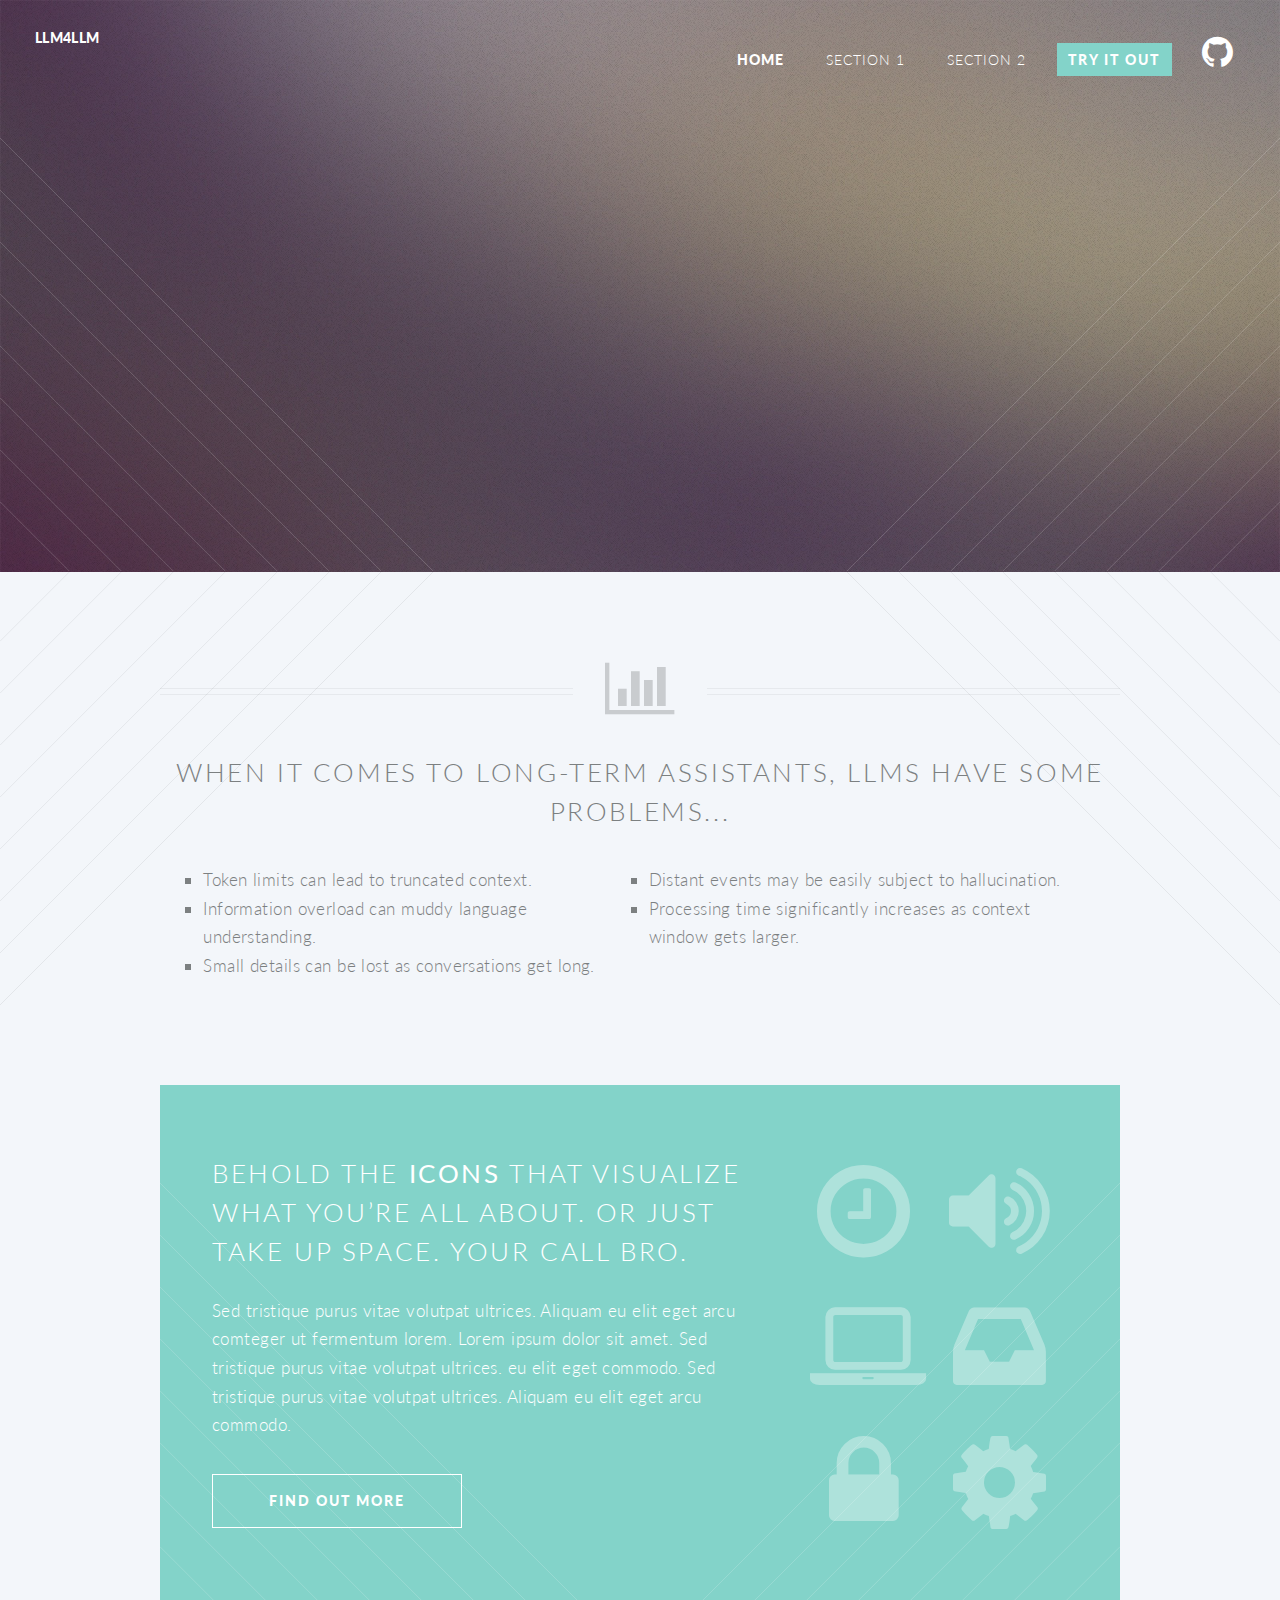
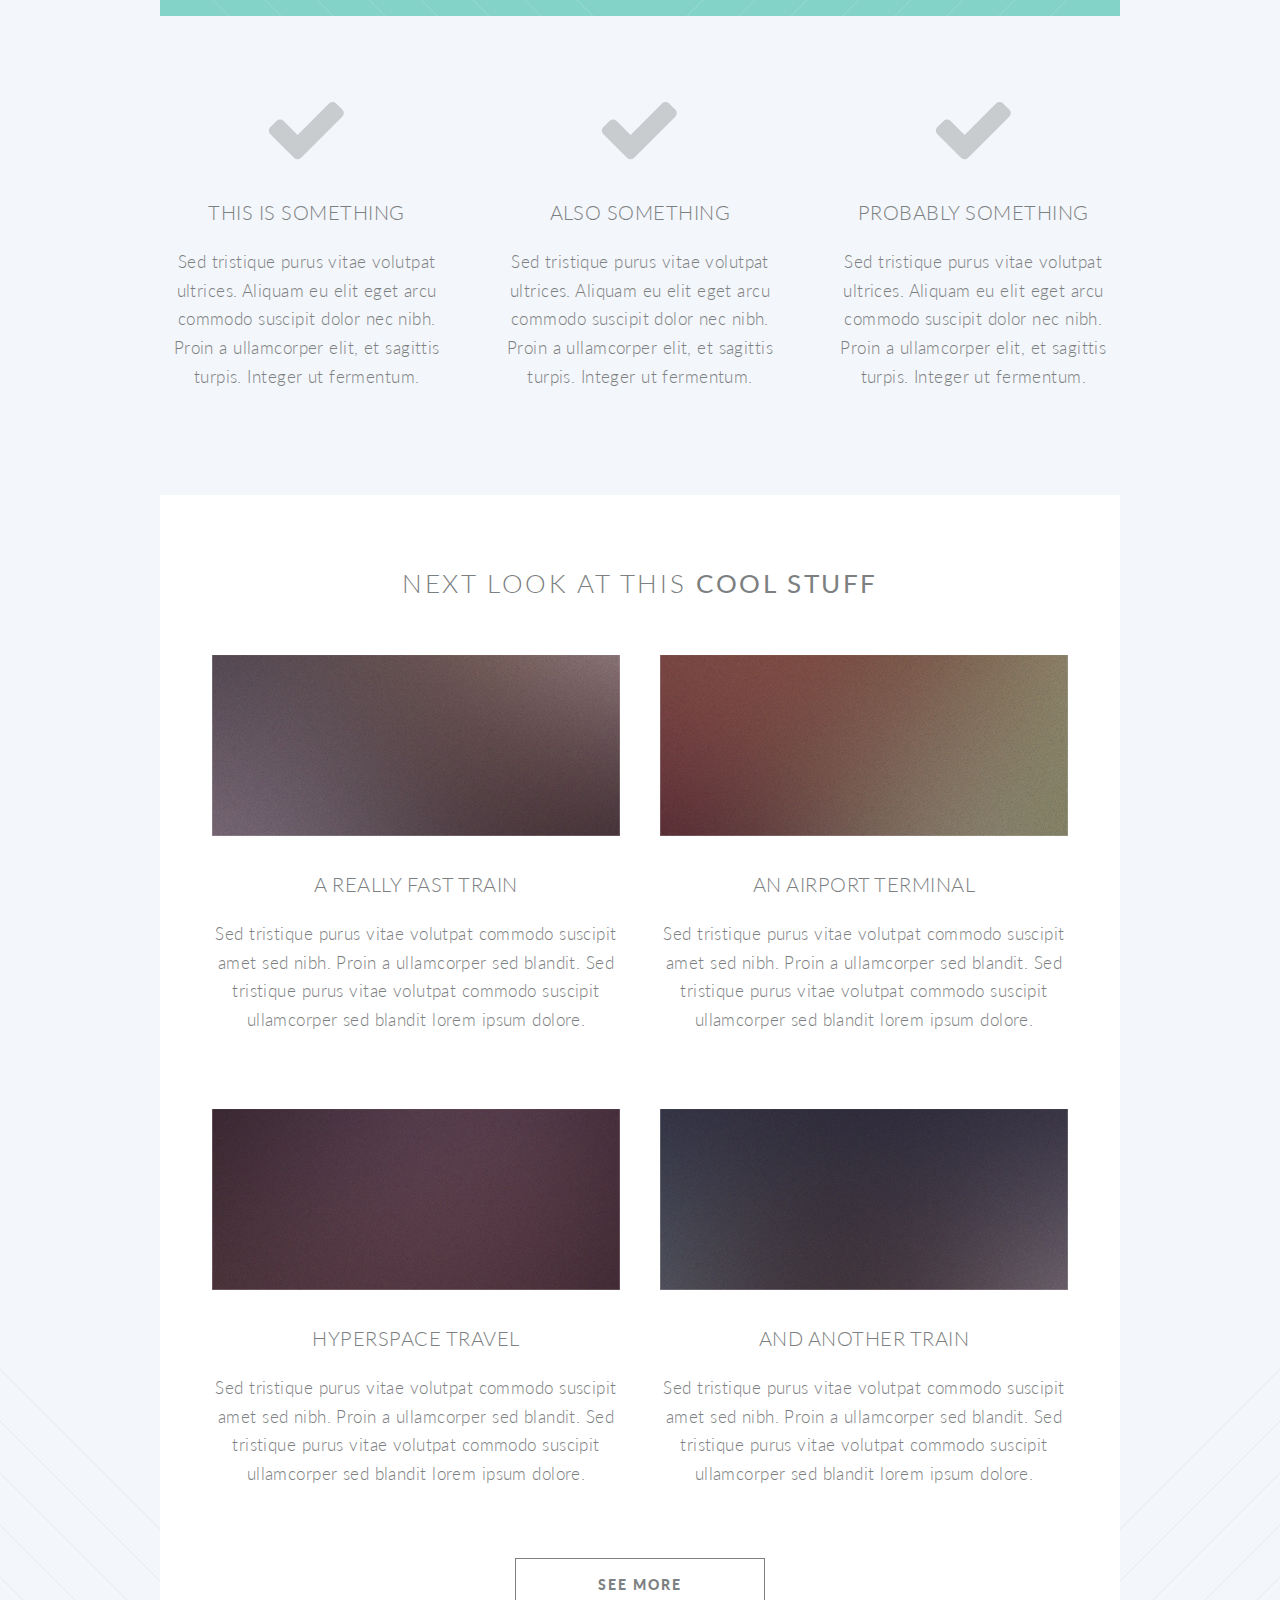
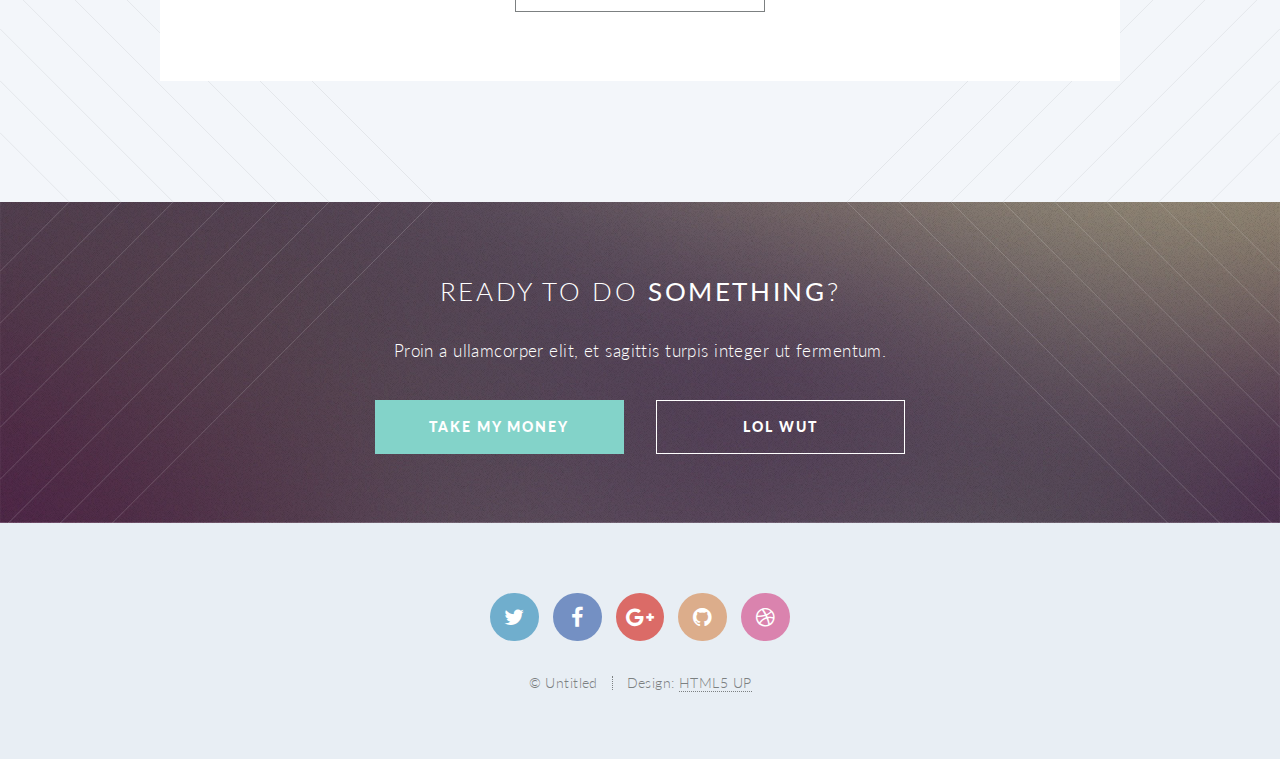
==== index.html @ 9d1f8d8f "homepage interface stuff" ====
<!DOCTYPE HTML>
<!--
	Twenty by HTML5 UP
	html5up.net | @ajlkn
	Free for personal and commercial use under the CCA 3.0 license (html5up.net/license)
-->
<html>
	<head>
		<title>LLM4LLM: Longer-Lasting Memory for Large Language Models</title>
		<meta charset="utf-8" />
		<meta name="viewport" content="width=device-width, initial-scale=1" />
		<!--[if lte IE 8]><script src="assets/js/ie/html5shiv.js"></script><![endif]-->
		<link rel="stylesheet" href="assets/css/main.css" />
		<!--[if lte IE 8]><link rel="stylesheet" href="assets/css/ie8.css" /><![endif]-->
		<!--[if lte IE 9]><link rel="stylesheet" href="assets/css/ie9.css" /><![endif]-->
	</head>
	<body class="index">
		<div id="page-wrapper">

			<!-- Header -->
				<header id="header" class="alt">
					<h1 id="logo"><a href="index.html">LLM4LLM</span></a></h1>
					<nav id="nav">
						<ul>
							<li class="current"><a href="index.html">Home</a></li>
							<li><a href="index.html">Section 1</a></li>
							<li><a href="index.html">Section 2</a></li>
							<!-- <li class="submenu">
								<a href="#">Layouts</a>
								<ul>
									<li><a href="left-sidebar.html">Left Sidebar</a></li>
									<li><a href="right-sidebar.html">Right Sidebar</a></li>
									<li><a href="no-sidebar.html">No Sidebar</a></li>
									<li><a href="contact.html">Contact</a></li>
									<li class="submenu">
										<a href="#">Submenu</a>
										<ul>
											<li><a href="#">Dolore Sed</a></li>
											<li><a href="#">Consequat</a></li>
											<li><a href="#">Lorem Magna</a></li>
											<li><a href="#">Sed Magna</a></li>
											<li><a href="#">Ipsum Nisl</a></li>
										</ul>
									</li>
								</ul>
							</li> -->
							<li><a href="http://34.204.36.49:5000/" class="button special" target="_blank">Try it out</a></li>
							<li><a href="https://github.com/kdai11830/ll-dm" target="_blank"><i class="fa fa-github" style="font-size:36px"></i></a></li>
						</ul>
					</nav>
				</header>

			<!-- Banner -->
				<section id="banner">

					<!--
						".inner" is set up as an inline-block so it automatically expands
						in both directions to fit whatever's inside it. This means it won't
						automatically wrap lines, so be sure to use line breaks where
						appropriate (<br />).
					-->
					<div class="inner">

						<header>
							<h2>LLM4LLM</h2>
						</header>
						<p>
						<!--[-->Longer Lasting Memory for<!--]-->
						<br />
						<!--[-->Large Language Models.<!--]--></p>
						<footer>
							<ul class="buttons vertical">
								<li><a href="https://github.com/kdai11830/ll-dm" class="button fit scrolly" target="_blank"><!--[-->Try it out<!--]--></a></li>
							</ul>
						</footer>

					</div>

				</section>

			<!-- Main -->
				<article id="main">

					<header class="special container">
						<span class="icon fa-bar-chart-o"></span>
						<h2>When it comes to long-term assistants, LLMs have some problems...</h2>
						<ul id="problem-statment-list">
							<li>Token limits can lead to truncated context.</li>
							<li>Information overload can muddy language understanding.</li>
							<li>Small details can be lost as conversations get long.</li>
							<li>Distant events may be easily subject to hallucination.</li>
							<li>Processing time significantly increases as context window gets larger.</li>


						</ul>
					</header>

					<!-- One -->
						<section class="wrapper style2 container special-alt">
							<div class="row 50%">
								<div class="8u 12u(narrower)">

									<header>
										<h2><!--[-->Behold the<!--]--> <strong><!--[-->icons<!--]--></strong> <!--[-->that visualize what you’re all about. or just take up space. your call bro.<!--]--></h2>
									</header>
									<p>Sed tristique purus vitae volutpat ultrices. Aliquam eu elit eget arcu comteger ut fermentum lorem. Lorem ipsum dolor sit amet. Sed tristique purus vitae volutpat ultrices. eu elit eget commodo. Sed tristique purus vitae volutpat ultrices. Aliquam eu elit eget arcu commodo.</p>
									<footer>
										<ul class="buttons">
											<li><a href="#" class="button">Find Out More</a></li>
										</ul>
									</footer>

								</div>
								<div class="4u 12u(narrower) important(narrower)">

									<ul class="featured-icons">
										<li><span class="icon fa-clock-o"><span class="label">Feature 1</span></span></li>
										<li><span class="icon fa-volume-up"><span class="label">Feature 2</span></span></li>
										<li><span class="icon fa-laptop"><span class="label">Feature 3</span></span></li>
										<li><span class="icon fa-inbox"><span class="label">Feature 4</span></span></li>
										<li><span class="icon fa-lock"><span class="label">Feature 5</span></span></li>
										<li><span class="icon fa-cog"><span class="label">Feature 6</span></span></li>
									</ul>

								</div>
							</div>
						</section>

					<!-- Two -->
						<section class="wrapper style1 container special">
							<div class="row">
								<div class="4u 12u(narrower)">

									<section>
										<span class="icon featured fa-check"></span>
										<header>
											<h3><!--[-->This is Something<!--]--></h3>
										</header>
										<p>Sed tristique purus vitae volutpat ultrices. Aliquam eu elit eget arcu commodo suscipit dolor nec nibh. Proin a ullamcorper elit, et sagittis turpis. Integer ut fermentum.</p>
									</section>

								</div>
								<div class="4u 12u(narrower)">

									<section>
										<span class="icon featured fa-check"></span>
										<header>
											<h3><!--[-->Also Something<!--]--></h3>
										</header>
										<p>Sed tristique purus vitae volutpat ultrices. Aliquam eu elit eget arcu commodo suscipit dolor nec nibh. Proin a ullamcorper elit, et sagittis turpis. Integer ut fermentum.</p>
									</section>

								</div>
								<div class="4u 12u(narrower)">

									<section>
										<span class="icon featured fa-check"></span>
										<header>
											<h3><!--[-->Probably Something<!--]--></h3>
										</header>
										<p>Sed tristique purus vitae volutpat ultrices. Aliquam eu elit eget arcu commodo suscipit dolor nec nibh. Proin a ullamcorper elit, et sagittis turpis. Integer ut fermentum.</p>
									</section>

								</div>
							</div>
						</section>

					<!-- Three -->
						<section class="wrapper style3 container special">

							<header class="major">
								<h2><!--[-->Next look at this<!--]--> <strong><!--[-->cool stuff<!--]--></strong></h2>
							</header>

							<div class="row">
								<div class="6u 12u(narrower)">

									<section>
										<a href="#" class="image featured"><img src="images/pic01.jpg" alt="" /></a>
										<header>
											<h3><!--[-->A Really Fast Train<!--]--></h3>
										</header>
										<p>Sed tristique purus vitae volutpat commodo suscipit amet sed nibh. Proin a ullamcorper sed blandit. Sed tristique purus vitae volutpat commodo suscipit ullamcorper sed blandit lorem ipsum dolore.</p>
									</section>

								</div>
								<div class="6u 12u(narrower)">

									<section>
										<a href="#" class="image featured"><img src="images/pic02.jpg" alt="" /></a>
										<header>
											<h3><!--[-->An Airport Terminal<!--]--></h3>
										</header>
										<p>Sed tristique purus vitae volutpat commodo suscipit amet sed nibh. Proin a ullamcorper sed blandit. Sed tristique purus vitae volutpat commodo suscipit ullamcorper sed blandit lorem ipsum dolore.</p>
									</section>

								</div>
							</div>
							<div class="row">
								<div class="6u 12u(narrower)">

									<section>
										<a href="#" class="image featured"><img src="images/pic03.jpg" alt="" /></a>
										<header>
											<h3><!--[-->Hyperspace Travel<!--]--></h3>
										</header>
										<p>Sed tristique purus vitae volutpat commodo suscipit amet sed nibh. Proin a ullamcorper sed blandit. Sed tristique purus vitae volutpat commodo suscipit ullamcorper sed blandit lorem ipsum dolore.</p>
									</section>

								</div>
								<div class="6u 12u(narrower)">

									<section>
										<a href="#" class="image featured"><img src="images/pic04.jpg" alt="" /></a>
										<header>
											<h3><!--[-->And Another Train<!--]--></h3>
										</header>
										<p>Sed tristique purus vitae volutpat commodo suscipit amet sed nibh. Proin a ullamcorper sed blandit. Sed tristique purus vitae volutpat commodo suscipit ullamcorper sed blandit lorem ipsum dolore.</p>
									</section>

								</div>
							</div>

							<footer class="major">
								<ul class="buttons">
									<li><a href="#" class="button">See More</a></li>
								</ul>
							</footer>

						</section>

				</article>

			<!-- CTA -->
				<section id="cta">

					<header>
						<h2><!--[-->Ready to do <strong>something</strong>?<!--]--></h2>
						<p>Proin a ullamcorper elit, et sagittis turpis integer ut fermentum.</p>
					</header>
					<footer>
						<ul class="buttons">
							<li><a href="#" class="button special"><!--[-->Take My Money<!--]--></a></li>
							<li><a href="#" class="button"><!--[-->LOL Wut<!--]--></a></li>
						</ul>
					</footer>

				</section>

			<!-- Footer -->
				<footer id="footer">

					<ul class="icons">
						<li><a href="#" class="icon circle fa-twitter"><span class="label">Twitter</span></a></li>
						<li><a href="#" class="icon circle fa-facebook"><span class="label">Facebook</span></a></li>
						<li><a href="#" class="icon circle fa-google-plus"><span class="label">Google+</span></a></li>
						<li><a href="#" class="icon circle fa-github"><span class="label">Github</span></a></li>
						<li><a href="#" class="icon circle fa-dribbble"><span class="label">Dribbble</span></a></li>
					</ul>

					<ul class="copyright">
						<li>&copy; Untitled</li><li>Design: <a href="http://html5up.net">HTML5 UP</a></li>
					</ul>

				</footer>

		</div>

		<!-- Scripts -->
			<script src="assets/js/jquery.min.js"></script>
			<script src="assets/js/jquery.dropotron.min.js"></script>
			<script src="assets/js/jquery.scrolly.min.js"></script>
			<script src="assets/js/jquery.scrollgress.min.js"></script>
			<script src="assets/js/skel.min.js"></script>
			<script src="assets/js/util.js"></script>
			<!--[if lte IE 8]><script src="assets/js/ie/respond.min.js"></script><![endif]-->
			<script src="assets/js/main.js"></script>

	</body>
</html>
---- assets/css/main.css ----
@import url("font-awesome.min.css");
@import url("https://fonts.googleapis.com/css?family=Lato:300,400,900");

/*
	Twenty by HTML5 UP
	html5up.net | @ajlkn
	Free for personal and commercial use under the CCA 3.0 license (html5up.net/license)
*/

/* Reset */

	html, body, div, span, applet, object, iframe, h1, h2, h3, h4, h5, h6, p, blockquote, pre, a, abbr, acronym, address, big, cite, code, del, dfn, em, img, ins, kbd, q, s, samp, small, strike, strong, sub, sup, tt, var, b, u, i, center, dl, dt, dd, ol, ul, li, fieldset, form, label, legend, table, caption, tbody, tfoot, thead, tr, th, td, article, aside, canvas, details, embed, figure, figcaption, footer, header, hgroup, menu, nav, output, ruby, section, summary, time, mark, audio, video {
		margin: 0;
		padding: 0;
		border: 0;
		font-size: 100%;
		font: inherit;
		vertical-align: baseline;
	}

	article, aside, details, figcaption, figure, footer, header, hgroup, menu, nav, section {
		display: block;
	}

	body {
		line-height: 1;
	}

	ol, ul {
		list-style: none;
	}

	blockquote, q {
		quotes: none;
	}

	blockquote:before, blockquote:after, q:before, q:after {
		content: '';
		content: none;
	}

	table {
		border-collapse: collapse;
		border-spacing: 0;
	}

	body {
		-webkit-text-size-adjust: none;
	}

/* Box Model */

	*, *:before, *:after {
		-moz-box-sizing: border-box;
		-webkit-box-sizing: border-box;
		box-sizing: border-box;
	}

/* Containers */

	.container {
		margin-left: auto;
		margin-right: auto;
	}

	.container.\31 25\25 {
		width: 100%;
		max-width: 1750px;
		min-width: 1400px;
	}

	.container.\37 5\25 {
		width: 1050px;
	}

	.container.\35 0\25 {
		width: 700px;
	}

	.container.\32 5\25 {
		width: 350px;
	}

	.container {
		width: 1400px;
	}

	@media screen and (max-width: 1680px) {

		.container.\31 25\25 {
			width: 100%;
			max-width: 1500px;
			min-width: 1200px;
		}

		.container.\37 5\25 {
			width: 900px;
		}

		.container.\35 0\25 {
			width: 600px;
		}

		.container.\32 5\25 {
			width: 300px;
		}

		.container {
			width: 1200px;
		}

	}

	@media screen and (max-width: 1280px) {

		.container.\31 25\25 {
			width: 100%;
			max-width: 1200px;
			min-width: 960px;
		}

		.container.\37 5\25 {
			width: 720px;
		}

		.container.\35 0\25 {
			width: 480px;
		}

		.container.\32 5\25 {
			width: 240px;
		}

		.container {
			width: 960px;
		}

	}

	@media screen and (max-width: 980px) {

		.container.\31 25\25 {
			width: 100%;
			max-width: 118.75%;
			min-width: 95%;
		}

		.container.\37 5\25 {
			width: 71.25%;
		}

		.container.\35 0\25 {
			width: 47.5%;
		}

		.container.\32 5\25 {
			width: 23.75%;
		}

		.container {
			width: 95%;
		}

	}

	@media screen and (max-width: 840px) {

		.container.\31 25\25 {
			width: 100%;
			max-width: 118.75%;
			min-width: 95%;
		}

		.container.\37 5\25 {
			width: 71.25%;
		}

		.container.\35 0\25 {
			width: 47.5%;
		}

		.container.\32 5\25 {
			width: 23.75%;
		}

		.container {
			width: 95% !important;
		}

	}

	@media screen and (max-width: 736px) {

		.container.\31 25\25 {
			width: 100%;
			max-width: 125%;
			min-width: 100%;
		}

		.container.\37 5\25 {
			width: 75%;
		}

		.container.\35 0\25 {
			width: 50%;
		}

		.container.\32 5\25 {
			width: 25%;
		}

		.container {
			width: 100% !important;
		}

	}

/* Grid */

	.row {
		border-bottom: solid 1px transparent;
		-moz-box-sizing: border-box;
		-webkit-box-sizing: border-box;
		box-sizing: border-box;
	}

	.row > * {
		float: left;
		-moz-box-sizing: border-box;
		-webkit-box-sizing: border-box;
		box-sizing: border-box;
	}

	.row:after, .row:before {
		content: '';
		display: block;
		clear: both;
		height: 0;
	}

	.row.uniform > * > :first-child {
		margin-top: 0;
	}

	.row.uniform > * > :last-child {
		margin-bottom: 0;
	}

	.row.\30 \25 > * {
		padding: 0px 0 0 0px;
	}

	.row.\30 \25 {
		margin: 0px 0 -1px 0px;
	}

	.row.uniform.\30 \25 > * {
		padding: 0px 0 0 0px;
	}

	.row.uniform.\30 \25 {
		margin: 0px 0 -1px 0px;
	}

	.row > * {
		padding: 50px 0 0 50px;
	}

	.row {
		margin: -50px 0 -1px -50px;
	}

	.row.uniform > * {
		padding: 50px 0 0 50px;
	}

	.row.uniform {
		margin: -50px 0 -1px -50px;
	}

	.row.\32 00\25 > * {
		padding: 100px 0 0 100px;
	}

	.row.\32 00\25 {
		margin: -100px 0 -1px -100px;
	}

	.row.uniform.\32 00\25 > * {
		padding: 100px 0 0 100px;
	}

	.row.uniform.\32 00\25 {
		margin: -100px 0 -1px -100px;
	}

	.row.\31 50\25 > * {
		padding: 75px 0 0 75px;
	}

	.row.\31 50\25 {
		margin: -75px 0 -1px -75px;
	}

	.row.uniform.\31 50\25 > * {
		padding: 75px 0 0 75px;
	}

	.row.uniform.\31 50\25 {
		margin: -75px 0 -1px -75px;
	}

	.row.\35 0\25 > * {
		padding: 25px 0 0 25px;
	}

	.row.\35 0\25 {
		margin: -25px 0 -1px -25px;
	}

	.row.uniform.\35 0\25 > * {
		padding: 25px 0 0 25px;
	}

	.row.uniform.\35 0\25 {
		margin: -25px 0 -1px -25px;
	}

	.row.\32 5\25 > * {
		padding: 12.5px 0 0 12.5px;
	}

	.row.\32 5\25 {
		margin: -12.5px 0 -1px -12.5px;
	}

	.row.uniform.\32 5\25 > * {
		padding: 12.5px 0 0 12.5px;
	}

	.row.uniform.\32 5\25 {
		margin: -12.5px 0 -1px -12.5px;
	}

	.\31 2u, .\31 2u\24 {
		width: 100%;
		clear: none;
		margin-left: 0;
	}

	.\31 1u, .\31 1u\24 {
		width: 91.6666666667%;
		clear: none;
		margin-left: 0;
	}

	.\31 0u, .\31 0u\24 {
		width: 83.3333333333%;
		clear: none;
		margin-left: 0;
	}

	.\39 u, .\39 u\24 {
		width: 75%;
		clear: none;
		margin-left: 0;
	}

	.\38 u, .\38 u\24 {
		width: 66.6666666667%;
		clear: none;
		margin-left: 0;
	}

	.\37 u, .\37 u\24 {
		width: 58.3333333333%;
		clear: none;
		margin-left: 0;
	}

	.\36 u, .\36 u\24 {
		width: 50%;
		clear: none;
		margin-left: 0;
	}

	.\35 u, .\35 u\24 {
		width: 41.6666666667%;
		clear: none;
		margin-left: 0;
	}

	.\34 u, .\34 u\24 {
		width: 33.3333333333%;
		clear: none;
		margin-left: 0;
	}

	.\33 u, .\33 u\24 {
		width: 25%;
		clear: none;
		margin-left: 0;
	}

	.\32 u, .\32 u\24 {
		width: 16.6666666667%;
		clear: none;
		margin-left: 0;
	}

	.\31 u, .\31 u\24 {
		width: 8.3333333333%;
		clear: none;
		margin-left: 0;
	}

	.\31 2u\24 + *,
	.\31 1u\24 + *,
	.\31 0u\24 + *,
	.\39 u\24 + *,
	.\38 u\24 + *,
	.\37 u\24 + *,
	.\36 u\24 + *,
	.\35 u\24 + *,
	.\34 u\24 + *,
	.\33 u\24 + *,
	.\32 u\24 + *,
	.\31 u\24 + * {
		clear: left;
	}

	.\-11u {
		margin-left: 91.66667%;
	}

	.\-10u {
		margin-left: 83.33333%;
	}

	.\-9u {
		margin-left: 75%;
	}

	.\-8u {
		margin-left: 66.66667%;
	}

	.\-7u {
		margin-left: 58.33333%;
	}

	.\-6u {
		margin-left: 50%;
	}

	.\-5u {
		margin-left: 41.66667%;
	}

	.\-4u {
		margin-left: 33.33333%;
	}

	.\-3u {
		margin-left: 25%;
	}

	.\-2u {
		margin-left: 16.66667%;
	}

	.\-1u {
		margin-left: 8.33333%;
	}

	@media screen and (max-width: 1680px) {

		.row > * {
			padding: 40px 0 0 40px;
		}

		.row {
			margin: -40px 0 -1px -40px;
		}

		.row.uniform > * {
			padding: 40px 0 0 40px;
		}

		.row.uniform {
			margin: -40px 0 -1px -40px;
		}

		.row.\32 00\25 > * {
			padding: 80px 0 0 80px;
		}

		.row.\32 00\25 {
			margin: -80px 0 -1px -80px;
		}

		.row.uniform.\32 00\25 > * {
			padding: 80px 0 0 80px;
		}

		.row.uniform.\32 00\25 {
			margin: -80px 0 -1px -80px;
		}

		.row.\31 50\25 > * {
			padding: 60px 0 0 60px;
		}

		.row.\31 50\25 {
			margin: -60px 0 -1px -60px;
		}

		.row.uniform.\31 50\25 > * {
			padding: 60px 0 0 60px;
		}

		.row.uniform.\31 50\25 {
			margin: -60px 0 -1px -60px;
		}

		.row.\35 0\25 > * {
			padding: 20px 0 0 20px;
		}

		.row.\35 0\25 {
			margin: -20px 0 -1px -20px;
		}

		.row.uniform.\35 0\25 > * {
			padding: 20px 0 0 20px;
		}

		.row.uniform.\35 0\25 {
			margin: -20px 0 -1px -20px;
		}

		.row.\32 5\25 > * {
			padding: 10px 0 0 10px;
		}

		.row.\32 5\25 {
			margin: -10px 0 -1px -10px;
		}

		.row.uniform.\32 5\25 > * {
			padding: 10px 0 0 10px;
		}

		.row.uniform.\32 5\25 {
			margin: -10px 0 -1px -10px;
		}

		.\31 2u\28wide\29, .\31 2u\24\28wide\29 {
			width: 100%;
			clear: none;
			margin-left: 0;
		}

		.\31 1u\28wide\29, .\31 1u\24\28wide\29 {
			width: 91.6666666667%;
			clear: none;
			margin-left: 0;
		}

		.\31 0u\28wide\29, .\31 0u\24\28wide\29 {
			width: 83.3333333333%;
			clear: none;
			margin-left: 0;
		}

		.\39 u\28wide\29, .\39 u\24\28wide\29 {
			width: 75%;
			clear: none;
			margin-left: 0;
		}

		.\38 u\28wide\29, .\38 u\24\28wide\29 {
			width: 66.6666666667%;
			clear: none;
			margin-left: 0;
		}

		.\37 u\28wide\29, .\37 u\24\28wide\29 {
			width: 58.3333333333%;
			clear: none;
			margin-left: 0;
		}

		.\36 u\28wide\29, .\36 u\24\28wide\29 {
			width: 50%;
			clear: none;
			margin-left: 0;
		}

		.\35 u\28wide\29, .\35 u\24\28wide\29 {
			width: 41.6666666667%;
			clear: none;
			margin-left: 0;
		}

		.\34 u\28wide\29, .\34 u\24\28wide\29 {
			width: 33.3333333333%;
			clear: none;
			margin-left: 0;
		}

		.\33 u\28wide\29, .\33 u\24\28wide\29 {
			width: 25%;
			clear: none;
			margin-left: 0;
		}

		.\32 u\28wide\29, .\32 u\24\28wide\29 {
			width: 16.6666666667%;
			clear: none;
			margin-left: 0;
		}

		.\31 u\28wide\29, .\31 u\24\28wide\29 {
			width: 8.3333333333%;
			clear: none;
			margin-left: 0;
		}

		.\31 2u\24\28wide\29 + *,
		.\31 1u\24\28wide\29 + *,
		.\31 0u\24\28wide\29 + *,
		.\39 u\24\28wide\29 + *,
		.\38 u\24\28wide\29 + *,
		.\37 u\24\28wide\29 + *,
		.\36 u\24\28wide\29 + *,
		.\35 u\24\28wide\29 + *,
		.\34 u\24\28wide\29 + *,
		.\33 u\24\28wide\29 + *,
		.\32 u\24\28wide\29 + *,
		.\31 u\24\28wide\29 + * {
			clear: left;
		}

		.\-11u\28wide\29 {
			margin-left: 91.66667%;
		}

		.\-10u\28wide\29 {
			margin-left: 83.33333%;
		}

		.\-9u\28wide\29 {
			margin-left: 75%;
		}

		.\-8u\28wide\29 {
			margin-left: 66.66667%;
		}

		.\-7u\28wide\29 {
			margin-left: 58.33333%;
		}

		.\-6u\28wide\29 {
			margin-left: 50%;
		}

		.\-5u\28wide\29 {
			margin-left: 41.66667%;
		}

		.\-4u\28wide\29 {
			margin-left: 33.33333%;
		}

		.\-3u\28wide\29 {
			margin-left: 25%;
		}

		.\-2u\28wide\29 {
			margin-left: 16.66667%;
		}

		.\-1u\28wide\29 {
			margin-left: 8.33333%;
		}

	}

	@media screen and (max-width: 1280px) {

		.row > * {
			padding: 40px 0 0 40px;
		}

		.row {
			margin: -40px 0 -1px -40px;
		}

		.row.uniform > * {
			padding: 40px 0 0 40px;
		}

		.row.uniform {
			margin: -40px 0 -1px -40px;
		}

		.row.\32 00\25 > * {
			padding: 80px 0 0 80px;
		}

		.row.\32 00\25 {
			margin: -80px 0 -1px -80px;
		}

		.row.uniform.\32 00\25 > * {
			padding: 80px 0 0 80px;
		}

		.row.uniform.\32 00\25 {
			margin: -80px 0 -1px -80px;
		}

		.row.\31 50\25 > * {
			padding: 60px 0 0 60px;
		}

		.row.\31 50\25 {
			margin: -60px 0 -1px -60px;
		}

		.row.uniform.\31 50\25 > * {
			padding: 60px 0 0 60px;
		}

		.row.uniform.\31 50\25 {
			margin: -60px 0 -1px -60px;
		}

		.row.\35 0\25 > * {
			padding: 20px 0 0 20px;
		}

		.row.\35 0\25 {
			margin: -20px 0 -1px -20px;
		}

		.row.uniform.\35 0\25 > * {
			padding: 20px 0 0 20px;
		}

		.row.uniform.\35 0\25 {
			margin: -20px 0 -1px -20px;
		}

		.row.\32 5\25 > * {
			padding: 10px 0 0 10px;
		}

		.row.\32 5\25 {
			margin: -10px 0 -1px -10px;
		}

		.row.uniform.\32 5\25 > * {
			padding: 10px 0 0 10px;
		}

		.row.uniform.\32 5\25 {
			margin: -10px 0 -1px -10px;
		}

		.\31 2u\28normal\29, .\31 2u\24\28normal\29 {
			width: 100%;
			clear: none;
			margin-left: 0;
		}

		.\31 1u\28normal\29, .\31 1u\24\28normal\29 {
			width: 91.6666666667%;
			clear: none;
			margin-left: 0;
		}

		.\31 0u\28normal\29, .\31 0u\24\28normal\29 {
			width: 83.3333333333%;
			clear: none;
			margin-left: 0;
		}

		.\39 u\28normal\29, .\39 u\24\28normal\29 {
			width: 75%;
			clear: none;
			margin-left: 0;
		}

		.\38 u\28normal\29, .\38 u\24\28normal\29 {
			width: 66.6666666667%;
			clear: none;
			margin-left: 0;
		}

		.\37 u\28normal\29, .\37 u\24\28normal\29 {
			width: 58.3333333333%;
			clear: none;
			margin-left: 0;
		}

		.\36 u\28normal\29, .\36 u\24\28normal\29 {
			width: 50%;
			clear: none;
			margin-left: 0;
		}

		.\35 u\28normal\29, .\35 u\24\28normal\29 {
			width: 41.6666666667%;
			clear: none;
			margin-left: 0;
		}

		.\34 u\28normal\29, .\34 u\24\28normal\29 {
			width: 33.3333333333%;
			clear: none;
			margin-left: 0;
		}

		.\33 u\28normal\29, .\33 u\24\28normal\29 {
			width: 25%;
			clear: none;
			margin-left: 0;
		}

		.\32 u\28normal\29, .\32 u\24\28normal\29 {
			width: 16.6666666667%;
			clear: none;
			margin-left: 0;
		}

		.\31 u\28normal\29, .\31 u\24\28normal\29 {
			width: 8.3333333333%;
			clear: none;
			margin-left: 0;
		}

		.\31 2u\24\28normal\29 + *,
		.\31 1u\24\28normal\29 + *,
		.\31 0u\24\28normal\29 + *,
		.\39 u\24\28normal\29 + *,
		.\38 u\24\28normal\29 + *,
		.\37 u\24\28normal\29 + *,
		.\36 u\24\28normal\29 + *,
		.\35 u\24\28normal\29 + *,
		.\34 u\24\28normal\29 + *,
		.\33 u\24\28normal\29 + *,
		.\32 u\24\28normal\29 + *,
		.\31 u\24\28normal\29 + * {
			clear: left;
		}

		.\-11u\28normal\29 {
			margin-left: 91.66667%;
		}

		.\-10u\28normal\29 {
			margin-left: 83.33333%;
		}

		.\-9u\28normal\29 {
			margin-left: 75%;
		}

		.\-8u\28normal\29 {
			margin-left: 66.66667%;
		}

		.\-7u\28normal\29 {
			margin-left: 58.33333%;
		}

		.\-6u\28normal\29 {
			margin-left: 50%;
		}

		.\-5u\28normal\29 {
			margin-left: 41.66667%;
		}

		.\-4u\28normal\29 {
			margin-left: 33.33333%;
		}

		.\-3u\28normal\29 {
			margin-left: 25%;
		}

		.\-2u\28normal\29 {
			margin-left: 16.66667%;
		}

		.\-1u\28normal\29 {
			margin-left: 8.33333%;
		}

	}

	@media screen and (max-width: 980px) {

		.row > * {
			padding: 30px 0 0 30px;
		}

		.row {
			margin: -30px 0 -1px -30px;
		}

		.row.uniform > * {
			padding: 30px 0 0 30px;
		}

		.row.uniform {
			margin: -30px 0 -1px -30px;
		}

		.row.\32 00\25 > * {
			padding: 60px 0 0 60px;
		}

		.row.\32 00\25 {
			margin: -60px 0 -1px -60px;
		}

		.row.uniform.\32 00\25 > * {
			padding: 60px 0 0 60px;
		}

		.row.uniform.\32 00\25 {
			margin: -60px 0 -1px -60px;
		}

		.row.\31 50\25 > * {
			padding: 45px 0 0 45px;
		}

		.row.\31 50\25 {
			margin: -45px 0 -1px -45px;
		}

		.row.uniform.\31 50\25 > * {
			padding: 45px 0 0 45px;
		}

		.row.uniform.\31 50\25 {
			margin: -45px 0 -1px -45px;
		}

		.row.\35 0\25 > * {
			padding: 15px 0 0 15px;
		}

		.row.\35 0\25 {
			margin: -15px 0 -1px -15px;
		}

		.row.uniform.\35 0\25 > * {
			padding: 15px 0 0 15px;
		}

		.row.uniform.\35 0\25 {
			margin: -15px 0 -1px -15px;
		}

		.row.\32 5\25 > * {
			padding: 7.5px 0 0 7.5px;
		}

		.row.\32 5\25 {
			margin: -7.5px 0 -1px -7.5px;
		}

		.row.uniform.\32 5\25 > * {
			padding: 7.5px 0 0 7.5px;
		}

		.row.uniform.\32 5\25 {
			margin: -7.5px 0 -1px -7.5px;
		}

		.\31 2u\28narrow\29, .\31 2u\24\28narrow\29 {
			width: 100%;
			clear: none;
			margin-left: 0;
		}

		.\31 1u\28narrow\29, .\31 1u\24\28narrow\29 {
			width: 91.6666666667%;
			clear: none;
			margin-left: 0;
		}

		.\31 0u\28narrow\29, .\31 0u\24\28narrow\29 {
			width: 83.3333333333%;
			clear: none;
			margin-left: 0;
		}

		.\39 u\28narrow\29, .\39 u\24\28narrow\29 {
			width: 75%;
			clear: none;
			margin-left: 0;
		}

		.\38 u\28narrow\29, .\38 u\24\28narrow\29 {
			width: 66.6666666667%;
			clear: none;
			margin-left: 0;
		}

		.\37 u\28narrow\29, .\37 u\24\28narrow\29 {
			width: 58.3333333333%;
			clear: none;
			margin-left: 0;
		}

		.\36 u\28narrow\29, .\36 u\24\28narrow\29 {
			width: 50%;
			clear: none;
			margin-left: 0;
		}

		.\35 u\28narrow\29, .\35 u\24\28narrow\29 {
			width: 41.6666666667%;
			clear: none;
			margin-left: 0;
		}

		.\34 u\28narrow\29, .\34 u\24\28narrow\29 {
			width: 33.3333333333%;
			clear: none;
			margin-left: 0;
		}

		.\33 u\28narrow\29, .\33 u\24\28narrow\29 {
			width: 25%;
			clear: none;
			margin-left: 0;
		}

		.\32 u\28narrow\29, .\32 u\24\28narrow\29 {
			width: 16.6666666667%;
			clear: none;
			margin-left: 0;
		}

		.\31 u\28narrow\29, .\31 u\24\28narrow\29 {
			width: 8.3333333333%;
			clear: none;
			margin-left: 0;
		}

		.\31 2u\24\28narrow\29 + *,
		.\31 1u\24\28narrow\29 + *,
		.\31 0u\24\28narrow\29 + *,
		.\39 u\24\28narrow\29 + *,
		.\38 u\24\28narrow\29 + *,
		.\37 u\24\28narrow\29 + *,
		.\36 u\24\28narrow\29 + *,
		.\35 u\24\28narrow\29 + *,
		.\34 u\24\28narrow\29 + *,
		.\33 u\24\28narrow\29 + *,
		.\32 u\24\28narrow\29 + *,
		.\31 u\24\28narrow\29 + * {
			clear: left;
		}

		.\-11u\28narrow\29 {
			margin-left: 91.66667%;
		}

		.\-10u\28narrow\29 {
			margin-left: 83.33333%;
		}

		.\-9u\28narrow\29 {
			margin-left: 75%;
		}

		.\-8u\28narrow\29 {
			margin-left: 66.66667%;
		}

		.\-7u\28narrow\29 {
			margin-left: 58.33333%;
		}

		.\-6u\28narrow\29 {
			margin-left: 50%;
		}

		.\-5u\28narrow\29 {
			margin-left: 41.66667%;
		}

		.\-4u\28narrow\29 {
			margin-left: 33.33333%;
		}

		.\-3u\28narrow\29 {
			margin-left: 25%;
		}

		.\-2u\28narrow\29 {
			margin-left: 16.66667%;
		}

		.\-1u\28narrow\29 {
			margin-left: 8.33333%;
		}

	}

	@media screen and (max-width: 840px) {

		.row > * {
			padding: 30px 0 0 30px;
		}

		.row {
			margin: -30px 0 -1px -30px;
		}

		.row.uniform > * {
			padding: 30px 0 0 30px;
		}

		.row.uniform {
			margin: -30px 0 -1px -30px;
		}

		.row.\32 00\25 > * {
			padding: 60px 0 0 60px;
		}

		.row.\32 00\25 {
			margin: -60px 0 -1px -60px;
		}

		.row.uniform.\32 00\25 > * {
			padding: 60px 0 0 60px;
		}

		.row.uniform.\32 00\25 {
			margin: -60px 0 -1px -60px;
		}

		.row.\31 50\25 > * {
			padding: 45px 0 0 45px;
		}

		.row.\31 50\25 {
			margin: -45px 0 -1px -45px;
		}

		.row.uniform.\31 50\25 > * {
			padding: 45px 0 0 45px;
		}

		.row.uniform.\31 50\25 {
			margin: -45px 0 -1px -45px;
		}

		.row.\35 0\25 > * {
			padding: 15px 0 0 15px;
		}

		.row.\35 0\25 {
			margin: -15px 0 -1px -15px;
		}

		.row.uniform.\35 0\25 > * {
			padding: 15px 0 0 15px;
		}

		.row.uniform.\35 0\25 {
			margin: -15px 0 -1px -15px;
		}

		.row.\32 5\25 > * {
			padding: 7.5px 0 0 7.5px;
		}

		.row.\32 5\25 {
			margin: -7.5px 0 -1px -7.5px;
		}

		.row.uniform.\32 5\25 > * {
			padding: 7.5px 0 0 7.5px;
		}

		.row.uniform.\32 5\25 {
			margin: -7.5px 0 -1px -7.5px;
		}

		.\31 2u\28narrower\29, .\31 2u\24\28narrower\29 {
			width: 100%;
			clear: none;
			margin-left: 0;
		}

		.\31 1u\28narrower\29, .\31 1u\24\28narrower\29 {
			width: 91.6666666667%;
			clear: none;
			margin-left: 0;
		}

		.\31 0u\28narrower\29, .\31 0u\24\28narrower\29 {
			width: 83.3333333333%;
			clear: none;
			margin-left: 0;
		}

		.\39 u\28narrower\29, .\39 u\24\28narrower\29 {
			width: 75%;
			clear: none;
			margin-left: 0;
		}

		.\38 u\28narrower\29, .\38 u\24\28narrower\29 {
			width: 66.6666666667%;
			clear: none;
			margin-left: 0;
		}

		.\37 u\28narrower\29, .\37 u\24\28narrower\29 {
			width: 58.3333333333%;
			clear: none;
			margin-left: 0;
		}

		.\36 u\28narrower\29, .\36 u\24\28narrower\29 {
			width: 50%;
			clear: none;
			margin-left: 0;
		}

		.\35 u\28narrower\29, .\35 u\24\28narrower\29 {
			width: 41.6666666667%;
			clear: none;
			margin-left: 0;
		}

		.\34 u\28narrower\29, .\34 u\24\28narrower\29 {
			width: 33.3333333333%;
			clear: none;
			margin-left: 0;
		}

		.\33 u\28narrower\29, .\33 u\24\28narrower\29 {
			width: 25%;
			clear: none;
			margin-left: 0;
		}

		.\32 u\28narrower\29, .\32 u\24\28narrower\29 {
			width: 16.6666666667%;
			clear: none;
			margin-left: 0;
		}

		.\31 u\28narrower\29, .\31 u\24\28narrower\29 {
			width: 8.3333333333%;
			clear: none;
			margin-left: 0;
		}

		.\31 2u\24\28narrower\29 + *,
		.\31 1u\24\28narrower\29 + *,
		.\31 0u\24\28narrower\29 + *,
		.\39 u\24\28narrower\29 + *,
		.\38 u\24\28narrower\29 + *,
		.\37 u\24\28narrower\29 + *,
		.\36 u\24\28narrower\29 + *,
		.\35 u\24\28narrower\29 + *,
		.\34 u\24\28narrower\29 + *,
		.\33 u\24\28narrower\29 + *,
		.\32 u\24\28narrower\29 + *,
		.\31 u\24\28narrower\29 + * {
			clear: left;
		}

		.\-11u\28narrower\29 {
			margin-left: 91.66667%;
		}

		.\-10u\28narrower\29 {
			margin-left: 83.33333%;
		}

		.\-9u\28narrower\29 {
			margin-left: 75%;
		}

		.\-8u\28narrower\29 {
			margin-left: 66.66667%;
		}

		.\-7u\28narrower\29 {
			margin-left: 58.33333%;
		}

		.\-6u\28narrower\29 {
			margin-left: 50%;
		}

		.\-5u\28narrower\29 {
			margin-left: 41.66667%;
		}

		.\-4u\28narrower\29 {
			margin-left: 33.33333%;
		}

		.\-3u\28narrower\29 {
			margin-left: 25%;
		}

		.\-2u\28narrower\29 {
			margin-left: 16.66667%;
		}

		.\-1u\28narrower\29 {
			margin-left: 8.33333%;
		}

	}

	@media screen and (max-width: 736px) {

		.row > * {
			padding: 30px 0 0 30px;
		}

		.row {
			margin: -30px 0 -1px -30px;
		}

		.row.uniform > * {
			padding: 30px 0 0 30px;
		}

		.row.uniform {
			margin: -30px 0 -1px -30px;
		}

		.row.\32 00\25 > * {
			padding: 60px 0 0 60px;
		}

		.row.\32 00\25 {
			margin: -60px 0 -1px -60px;
		}

		.row.uniform.\32 00\25 > * {
			padding: 60px 0 0 60px;
		}

		.row.uniform.\32 00\25 {
			margin: -60px 0 -1px -60px;
		}

		.row.\31 50\25 > * {
			padding: 45px 0 0 45px;
		}

		.row.\31 50\25 {
			margin: -45px 0 -1px -45px;
		}

		.row.uniform.\31 50\25 > * {
			padding: 45px 0 0 45px;
		}

		.row.uniform.\31 50\25 {
			margin: -45px 0 -1px -45px;
		}

		.row.\35 0\25 > * {
			padding: 15px 0 0 15px;
		}

		.row.\35 0\25 {
			margin: -15px 0 -1px -15px;
		}

		.row.uniform.\35 0\25 > * {
			padding: 15px 0 0 15px;
		}

		.row.uniform.\35 0\25 {
			margin: -15px 0 -1px -15px;
		}

		.row.\32 5\25 > * {
			padding: 7.5px 0 0 7.5px;
		}

		.row.\32 5\25 {
			margin: -7.5px 0 -1px -7.5px;
		}

		.row.uniform.\32 5\25 > * {
			padding: 7.5px 0 0 7.5px;
		}

		.row.uniform.\32 5\25 {
			margin: -7.5px 0 -1px -7.5px;
		}

		.\31 2u\28mobile\29, .\31 2u\24\28mobile\29 {
			width: 100%;
			clear: none;
			margin-left: 0;
		}

		.\31 1u\28mobile\29, .\31 1u\24\28mobile\29 {
			width: 91.6666666667%;
			clear: none;
			margin-left: 0;
		}

		.\31 0u\28mobile\29, .\31 0u\24\28mobile\29 {
			width: 83.3333333333%;
			clear: none;
			margin-left: 0;
		}

		.\39 u\28mobile\29, .\39 u\24\28mobile\29 {
			width: 75%;
			clear: none;
			margin-left: 0;
		}

		.\38 u\28mobile\29, .\38 u\24\28mobile\29 {
			width: 66.6666666667%;
			clear: none;
			margin-left: 0;
		}

		.\37 u\28mobile\29, .\37 u\24\28mobile\29 {
			width: 58.3333333333%;
			clear: none;
			margin-left: 0;
		}

		.\36 u\28mobile\29, .\36 u\24\28mobile\29 {
			width: 50%;
			clear: none;
			margin-left: 0;
		}

		.\35 u\28mobile\29, .\35 u\24\28mobile\29 {
			width: 41.6666666667%;
			clear: none;
			margin-left: 0;
		}

		.\34 u\28mobile\29, .\34 u\24\28mobile\29 {
			width: 33.3333333333%;
			clear: none;
			margin-left: 0;
		}

		.\33 u\28mobile\29, .\33 u\24\28mobile\29 {
			width: 25%;
			clear: none;
			margin-left: 0;
		}

		.\32 u\28mobile\29, .\32 u\24\28mobile\29 {
			width: 16.6666666667%;
			clear: none;
			margin-left: 0;
		}

		.\31 u\28mobile\29, .\31 u\24\28mobile\29 {
			width: 8.3333333333%;
			clear: none;
			margin-left: 0;
		}

		.\31 2u\24\28mobile\29 + *,
		.\31 1u\24\28mobile\29 + *,
		.\31 0u\24\28mobile\29 + *,
		.\39 u\24\28mobile\29 + *,
		.\38 u\24\28mobile\29 + *,
		.\37 u\24\28mobile\29 + *,
		.\36 u\24\28mobile\29 + *,
		.\35 u\24\28mobile\29 + *,
		.\34 u\24\28mobile\29 + *,
		.\33 u\24\28mobile\29 + *,
		.\32 u\24\28mobile\29 + *,
		.\31 u\24\28mobile\29 + * {
			clear: left;
		}

		.\-11u\28mobile\29 {
			margin-left: 91.66667%;
		}

		.\-10u\28mobile\29 {
			margin-left: 83.33333%;
		}

		.\-9u\28mobile\29 {
			margin-left: 75%;
		}

		.\-8u\28mobile\29 {
			margin-left: 66.66667%;
		}

		.\-7u\28mobile\29 {
			margin-left: 58.33333%;
		}

		.\-6u\28mobile\29 {
			margin-left: 50%;
		}

		.\-5u\28mobile\29 {
			margin-left: 41.66667%;
		}

		.\-4u\28mobile\29 {
			margin-left: 33.33333%;
		}

		.\-3u\28mobile\29 {
			margin-left: 25%;
		}

		.\-2u\28mobile\29 {
			margin-left: 16.66667%;
		}

		.\-1u\28mobile\29 {
			margin-left: 8.33333%;
		}

	}

/* Basic */

	body {
		background: #f3f6fa;
	}

		body.is-loading *, body.is-loading *:before, body.is-loading *:after {
			-moz-animation: none !important;
			-webkit-animation: none !important;
			-ms-animation: none !important;
			animation: none !important;
			-moz-transition: none !important;
			-webkit-transition: none !important;
			-ms-transition: none !important;
			transition: none !important;
		}

	body, input, select, textarea {
		color: #7c8081;
		font-family: 'Lato', sans-serif;
		font-size: 15pt;
		font-weight: 300;
		letter-spacing: 0.025em;
		line-height: 1.75em;
	}

	a {
		-moz-transition: color 0.2s ease-in-out, border-color 0.2s ease-in-out, background-color 0.2s ease-in-out;
		-webkit-transition: color 0.2s ease-in-out, border-color 0.2s ease-in-out, background-color 0.2s ease-in-out;
		-ms-transition: color 0.2s ease-in-out, border-color 0.2s ease-in-out, background-color 0.2s ease-in-out;
		transition: color 0.2s ease-in-out, border-color 0.2s ease-in-out, background-color 0.2s ease-in-out;
		color: #3fb1a3;
		text-decoration: none;
		border-bottom: dotted 1px;
	}

		a:hover {
			border-bottom-color: transparent;
		}

	strong, b {
		font-weight: 400;
	}

	p, ul, ol, dl, table, blockquote {
		margin: 0 0 2em 0;
	}

	h1, h2, h3, h4, h5, h6 {
		color: inherit;
		font-weight: 300;
		line-height: 1.75em;
		margin-bottom: 1em;
		text-transform: uppercase;
	}

		h1 a, h2 a, h3 a, h4 a, h5 a, h6 a {
			color: inherit;
			text-decoration: none;
			border: 0;
		}

	h2 {
		font-size: 1.5em;
		letter-spacing: 0.1em;
	}

	h3 {
		font-size: 1.15em;
		letter-spacing: 0.025em;
	}

	sub {
		font-size: 0.8em;
		position: relative;
		top: 0.5em;
	}

	sup {
		font-size: 0.8em;
		position: relative;
		top: -0.5em;
	}

	hr {
		border-top: solid 1px rgba(124, 128, 129, 0.2);
		border: 0;
		margin-bottom: 1.5em;
	}

	blockquote {
		border-left: solid 0.5em rgba(124, 128, 129, 0.2);
		font-style: italic;
		padding: 1em 0 1em 2em;
	}

/* Section/Article */

	section.special, article.special {
		text-align: center;
	}

	header.major {
		padding-bottom: 2em;
	}

	header.special {
		margin-bottom: 5em;
		padding-top: 7em;
		position: relative;
		text-align: center;
	}

		header.special:before, header.special:after {
			border-bottom: solid 1.5px;
			border-top: solid 1.5px;
			content: '';
			height: 7px;
			opacity: 0.1;
			position: absolute;
			top: 1.75em;
			width: 43%;
		}

		header.special:before {
			left: 0;
		}

		header.special:after {
			right: 0;
		}

		header.special h2 {
			margin-bottom: 0;
		}

		header.special h2 + p {
			margin-bottom: 0;
			padding-top: 1.5em;
		}

		header.special .icon {
			cursor: default;
			height: 7em;
			left: 0;
			position: absolute;
			text-align: center;
			top: 1em;
			width: 100%;
		}

			header.special .icon:before {
				font-size: 3.5em;
				opacity: 0.35;
			}

	footer > :last-child {
		margin-bottom: 0;
	}

	footer.major {
		padding-top: 3em;
	}

/* Form */

	input[type="text"],
	input[type="password"],
	input[type="email"],
	textarea {
		-moz-transition: background-color 0.2s ease-in-out, border-color 0.2s ease-in-out;
		-webkit-transition: background-color 0.2s ease-in-out, border-color 0.2s ease-in-out;
		-ms-transition: background-color 0.2s ease-in-out, border-color 0.2s ease-in-out;
		transition: background-color 0.2s ease-in-out, border-color 0.2s ease-in-out;
		-moz-appearance: none;
		-webkit-appearance: none;
		-ms-appearance: none;
		appearance: none;
		background: none;
		border: solid 1px rgba(124, 128, 129, 0.2);
		color: inherit;
		display: block;
		padding: 0.75em;
		text-decoration: none;
		width: 100%;
		outline: 0;
	}

		input[type="text"]:focus,
		input[type="password"]:focus,
		input[type="email"]:focus,
		textarea:focus {
			border-color: #83d3c9;
		}

	input[type="text"],
	input[type="password"],
	input[type="email"] {
		line-height: 1em;
	}

	::-webkit-input-placeholder {
		color: inherit;
		opacity: 0.5;
		position: relative;
		top: 3px;
	}

	:-moz-placeholder {
		color: inherit;
		opacity: 0.5;
	}

	::-moz-placeholder {
		color: inherit;
		opacity: 0.5;
	}

	:-ms-input-placeholder {
		color: inherit;
		opacity: 0.5;
	}

	.formerize-placeholder {
		color: rgba(124, 128, 129, 0.5) !important;
	}

/* Image */

	.image {
		border: 0;
		position: relative;
	}

		.image:before {
			background: url("images/overlay.png");
			content: '';
			height: 100%;
			left: 0;
			position: absolute;
			top: 0;
			width: 100%;
		}

		.image.fit {
			display: block;
		}

			.image.fit img {
				display: block;
				width: 100%;
			}

		.image.featured {
			display: block;
			margin: 0 0 2em 0;
		}

			.image.featured img {
				display: block;
				width: 100%;
			}

/* Icon */

	.icon {
		text-decoration: none;
		position: relative;
	}

		.icon:before {
			-moz-osx-font-smoothing: grayscale;
			-webkit-font-smoothing: antialiased;
			font-family: FontAwesome;
			font-style: normal;
			font-weight: normal;
			text-transform: none !important;
		}

		.icon.circle {
			-moz-transition: all 0.2s ease-in-out;
			-webkit-transition: all 0.2s ease-in-out;
			-ms-transition: all 0.2s ease-in-out;
			transition: all 0.2s ease-in-out;
			border: 0;
			border-radius: 100%;
			display: inline-block;
			font-size: 1.25em;
			height: 2.25em;
			left: 0;
			line-height: 2.25em;
			text-align: center;
			text-decoration: none;
			top: 0;
			width: 2.25em;
		}

			.icon.circle:hover {
				top: -0.2em;
			}

			.icon.circle.fa-twitter {
				background: #70aecd;
				color: #fff;
			}

				.icon.circle.fa-twitter:hover {
					background: #7fb7d2;
				}

			.icon.circle.fa-facebook {
				background: #7490c3;
				color: #fff;
			}

				.icon.circle.fa-facebook:hover {
					background: #829bc9;
				}

			.icon.circle.fa-google-plus {
				background: #db6b67;
				color: #fff;
			}

				.icon.circle.fa-google-plus:hover {
					background: #df7b77;
				}

			.icon.circle.fa-github {
				background: #dcad8b;
				color: #fff;
			}

				.icon.circle.fa-github:hover {
					background: #e1b89b;
				}

			.icon.circle.fa-dribbble {
				background: #da83ae;
				color: #fff;
			}

				.icon.circle.fa-dribbble:hover {
					background: #df93b8;
				}

		.icon.featured {
			cursor: default;
			display: block;
			margin: 0 0 1.5em 0;
			opacity: 0.35;
			text-align: center;
		}

			.icon.featured:before {
				font-size: 5em;
				line-height: 1em;
			}

		.icon > .label {
			display: none;
		}

/* List */

	ol.default {
		list-style: decimal;
		padding-left: 1.25em;
	}

		ol.default li {
			padding-left: 0.25em;
		}

	ul.default {
		list-style: disc;
		padding-left: 1em;
	}

		ul.default li {
			padding-left: 0.5em;
		}

	ul.icons {
		cursor: default;
	}

		ul.icons li {
			display: inline-block;
			line-height: 1em;
			padding-left: 0.5em;
		}

			ul.icons li:first-child {
				padding-left: 0;
			}

	ul.featured-icons {
		cursor: default;
		margin: -0.75em 0 0 0;
		opacity: 0.35;
		overflow: hidden;
		position: relative;
	}

		ul.featured-icons li {
			display: block;
			float: left;
			text-align: center;
			width: 50%;
		}

			ul.featured-icons li .icon {
				display: inline-block;
				font-size: 6.25em;
				height: 1.25em;
				line-height: 1.25em;
				width: 1em;
			}

	ul.buttons {
		cursor: default;
	}

		ul.buttons:last-child {
			margin-bottom: 0;
		}

		ul.buttons li {
			display: inline-block;
			padding: 0 0 0 1.5em;
		}

			ul.buttons li:first-child {
				padding: 0;
			}

		ul.buttons.vertical li {
			display: block;
			padding: 1.5em 0 0 0;
		}

			ul.buttons.vertical li:first-child {
				padding: 0;
			}

/* Table */

	table {
		width: 100%;
	}

		table.default {
			width: 100%;
		}

			table.default tbody tr {
				border-bottom: solid 1px rgba(124, 128, 129, 0.2);
			}

			table.default td {
				padding: 0.5em 1em 0.5em 1em;
			}

			table.default th {
				font-weight: 400;
				padding: 0.5em 1em 0.5em 1em;
				text-align: left;
			}

			table.default thead {
				background: #7c8081;
				color: #fff;
			}

/* Button */

	input[type="button"],
	input[type="submit"],
	input[type="reset"],
	.button {
		-moz-appearance: none;
		-webkit-appearance: none;
		-ms-appearance: none;
		appearance: none;
		-moz-transition: color 0.2s ease-in-out, border-color 0.2s ease-in-out, background-color 0.2s ease-in-out;
		-webkit-transition: color 0.2s ease-in-out, border-color 0.2s ease-in-out, background-color 0.2s ease-in-out;
		-ms-transition: color 0.2s ease-in-out, border-color 0.2s ease-in-out, background-color 0.2s ease-in-out;
		transition: color 0.2s ease-in-out, border-color 0.2s ease-in-out, background-color 0.2s ease-in-out;
		background: none;
		border: solid 1px;
		color: inherit;
		cursor: pointer;
		display: inline-block;
		font-size: 0.8em;
		font-weight: 900;
		letter-spacing: 2px;
		min-width: 18em;
		padding: 0 0.75em;
		line-height: 3.75em;
		text-align: center;
		text-decoration: none;
		text-transform: uppercase;
	}

		input[type="button"]:hover,
		input[type="submit"]:hover,
		input[type="reset"]:hover,
		.button:hover {
			background: rgba(188, 202, 206, 0.15);
			border-color: inherit;
		}

		input[type="button"].special,
		input[type="submit"].special,
		input[type="reset"].special,
		.button.special {
			background: #83d3c9;
			border-color: #83d3c9;
			color: #fff !important;
		}

			input[type="button"].special:hover,
			input[type="submit"].special:hover,
			input[type="reset"].special:hover,
			.button.special:hover {
				background: #96dad1 !important;
				border-color: #96dad1 !important;
			}

		input[type="button"].fit,
		input[type="submit"].fit,
		input[type="reset"].fit,
		.button.fit {
			width: 100%;
		}

		input[type="button"].small,
		input[type="submit"].small,
		input[type="reset"].small,
		.button.small {
			font-size: 0.7em;
			min-width: 14em;
			padding: 0.5em 0;
		}

/* Wrapper */

	.wrapper {
		margin-bottom: 5em;
		padding: 5em;
	}

		.wrapper.style1 {
			padding: 0;
		}

		.wrapper.style2 {
			background-color: #83d3c9;
			background-image: url("images/light-bl.svg"), url("images/light-br.svg");
			background-position: bottom left, bottom right;
			background-repeat: no-repeat, no-repeat;
			background-size: 25em, 25em;
			color: #fff;
		}

			.wrapper.style2 .button:hover {
				background: rgba(255, 255, 255, 0.15) !important;
			}

			.wrapper.style2 .button.special {
				background: #fff;
				border-color: #fff;
				color: #83d3c9 !important;
			}

				.wrapper.style2 .button.special:hover {
					border-color: inherit !important;
					color: #fff !important;
				}

		.wrapper.style3 {
			background: #fff;
			color: inherit;
		}

		.wrapper.style4 {
			background: #fff;
			color: inherit;
			padding: 4em;
		}

/* Header */

	@-moz-keyframes reveal-header {
		0% {
			top: -5em;
		}

		100% {
			top: 0;
		}
	}

	@-webkit-keyframes reveal-header {
		0% {
			top: -5em;
		}

		100% {
			top: 0;
		}
	}

	@-ms-keyframes reveal-header {
		0% {
			top: -5em;
		}

		100% {
			top: 0;
		}
	}

	@keyframes reveal-header {
		0% {
			top: -5em;
		}

		100% {
			top: 0;
		}
	}

	#header {
		background: #fff;
		box-shadow: 0 1px 2px 0 rgba(0, 0, 0, 0.075);
		color: inherit;
		cursor: default;
		font-size: 0.8em;
		left: 0;
		padding: 1em 1.5em;
		position: fixed;
		top: 0;
		width: 100%;
		z-index: 10000;
	}

		#header h1 {
			font-weight: 900;
			margin: 0;
		}

			#header h1 span {
				font-weight: 300;
			}

		#header nav {
			letter-spacing: 0.075em;
			position: absolute;
			right: 1.5em;
			text-transform: uppercase;
			top: 0.75em;
		}

			#header nav ul li {
				display: inline-block;
				margin-left: 1.5em;
			}

				#header nav ul li > ul {
					display: none;
				}

				#header nav ul li a {
					border: solid 1px transparent;
					color: inherit;
					display: inline-block;
					line-height: 1em;
					padding: 0.6em 0.75em;
					text-decoration: none;
				}

				#header nav ul li input[type="button"],
				#header nav ul li input[type="submit"],
				#header nav ul li input[type="reset"],
				#header nav ul li .button {
					font-size: 1em;
					min-width: 0;
					width: auto;
				}

				#header nav ul li.submenu > a {
					text-decoration: none;
				}

					#header nav ul li.submenu > a:before {
						-moz-osx-font-smoothing: grayscale;
						-webkit-font-smoothing: antialiased;
						font-family: FontAwesome;
						font-style: normal;
						font-weight: normal;
						text-transform: none !important;
					}

					#header nav ul li.submenu > a:before {
						content: '\f107';
						margin-right: 0.65em;
					}

				#header nav ul li.active > a, #header nav ul li:hover > a {
					-moz-transition: all 0.2s ease-in-out;
					-webkit-transition: all 0.2s ease-in-out;
					-ms-transition: all 0.2s ease-in-out;
					transition: all 0.2s ease-in-out;
					background: rgba(188, 202, 206, 0.15);
				}

				#header nav ul li.current > a {
					font-weight: 900;
				}

		#header.reveal {
			-moz-animation: reveal-header 0.5s;
			-webkit-animation: reveal-header 0.5s;
			-ms-animation: reveal-header 0.5s;
			animation: reveal-header 0.5s;
		}

		#header.alt {
			-moz-animation: none;
			-webkit-animation: none;
			-ms-animation: none;
			animation: none;
			background: transparent;
			box-shadow: none;
			color: #fff;
			padding: 2em 2.5em;
			position: absolute;
		}

			#header.alt nav {
				right: 2.5em;
				top: 1.75em;
			}

				#header.alt nav ul li.active > a, #header.alt nav ul li:hover > a {
					border: solid 1px;
				}


	#problem-statment-list {
		columns: 2;
		-webkit-columns: 2;
		-moz-columns: 2;
		list-style-type: square;
		text-align: left;
		padding: 2em 2.5em;
	}
/* Dropotron */

	.dropotron {
		background: #fff;
		box-shadow: 0 1px 2px 0 rgba(0, 0, 0, 0.075);
		line-height: 2.25em;
		min-width: 13em;
		padding: 1em 0;
		text-transform: uppercase;
		margin-top: calc(-1em + 1px);
	}

		.dropotron.level-0 {
			font-size: 0.7em;
			font-weight: 400;
			margin-top: 1.5em;
		}

			.dropotron.level-0:before {
				border-bottom: solid 0.5em #fff;
				border-left: solid 0.5em transparent;
				border-right: solid 0.5em transparent;
				content: '';
				left: 0.75em;
				position: absolute;
				top: -0.45em;
			}

		.dropotron > li {
			border-top: solid 1px rgba(124, 128, 129, 0.2);
		}

			.dropotron > li > a {
				-moz-transition: none;
				-webkit-transition: none;
				-ms-transition: none;
				transition: none;
				color: inherit;
				text-decoration: none;
				padding: 0 1em;
				border: 0;
			}

			.dropotron > li:hover > a {
				background: #83d3c9;
				color: #fff;
			}

			.dropotron > li:first-child {
				border-top: 0;
			}

/* Banner */

	@-moz-keyframes reveal-banner {
		0% {
			opacity: 0;
		}

		100% {
			opacity: 1;
		}
	}

	@-webkit-keyframes reveal-banner {
		0% {
			opacity: 0;
		}

		100% {
			opacity: 1;
		}
	}

	@-ms-keyframes reveal-banner {
		0% {
			opacity: 0;
		}

		100% {
			opacity: 1;
		}
	}

	@keyframes reveal-banner {
		0% {
			opacity: 0;
		}

		100% {
			opacity: 1;
		}
	}

	#banner {
		background-attachment: scroll, scroll, scroll, fixed;
		background-color: #645862;
		background-image: url("images/light-bl.svg"), url("images/light-br.svg"), url("images/overlay.png"), url("../../images/banner.jpg");
		background-position: bottom left, bottom right, top left, top center;
		background-repeat: no-repeat, no-repeat, repeat, no-repeat;
		background-size: 25em, 25em, auto, cover;
		color: #fff;
		cursor: default;
		padding: 6em 0;
		text-align: center;
	}

		#banner .inner {
			-moz-animation: reveal-banner 1s 0.25s ease-in-out;
			-webkit-animation: reveal-banner 1s 0.25s ease-in-out;
			-ms-animation: reveal-banner 1s 0.25s ease-in-out;
			animation: reveal-banner 1s 0.25s ease-in-out;
			-moz-animation-fill-mode: forwards;
			-webkit-animation-fill-mode: forwards;
			-ms-animation-fill-mode: forwards;
			animation-fill-mode: forwards;
			background: rgba(52, 27, 43, 0.5);
			color: #fff;
			display: inline-block;
			opacity: 0;
			padding: 3em;
			text-align: center;
		}

			#banner .inner header {
				display: inline-block;
				border-bottom: solid 2px;
				border-top: solid 2px;
				margin: 0 0 2em 0;
				padding: 3px 0 3px 0;
			}

				#banner .inner header h2 {
					border-bottom: solid 2px;
					border-top: solid 2px;
					font-size: 2.5em;
					font-weight: 900;
					letter-spacing: 0.2em;
					margin: 0;
					padding-left: 0.05em;
					position: relative;
					text-transform: uppercase;
				}

			#banner .inner p {
				letter-spacing: 0.1em;
				margin: 0;
				text-transform: uppercase;
			}

				#banner .inner p a {
					color: inherit;
					font-weight: 400;
					text-decoration: none;
				}

			#banner .inner footer {
				margin: 2em 0 0 0;
			}

/* Main */

	#main {
		background-image: url("images/dark-tl.svg"), url("images/dark-tr.svg"), url("images/dark-bl.svg"), url("images/dark-br.svg");
		background-position: top left, top right, bottom left, bottom right;
		background-repeat: no-repeat;
		background-size: 25em;
		padding: 7em 0;
	}

		#main > :last-child {
			margin-bottom: 0;
		}

		#main .sidebar section {
			border-top: solid 1px rgba(124, 128, 129, 0.2);
			margin: 3em 0 0 0;
			padding: 3em 0 0 0;
		}

			#main .sidebar section:first-child {
				border-top: 0;
				padding-top: 0;
				margin-top: 0;
			}

	body.index #main {
		padding-top: 5em;
	}

/* CTA */

	#cta {
		background-attachment: scroll, scroll, scroll, fixed;
		background-color: #645862;
		background-image: url("images/light-tl.svg"), url("images/light-tr.svg"), url("images/overlay.png"), url("../../images/banner.jpg");
		background-position: top left, top right, top left, bottom center;
		background-repeat: no-repeat, no-repeat, repeat, no-repeat;
		background-size: 25em, 25em, auto, cover;
		color: #fff;
		padding: 5em;
		text-align: center;
	}

		#cta header {
			margin-bottom: 2em;
		}

/* Footer */

	#footer {
		background: #E8EEF4;
		color: #7c8081;
		padding: 5em 5em 10em 5em;
		text-align: center;
	}

		#footer .copyright {
			font-size: 0.8em;
			line-height: 1em;
		}

			#footer .copyright a {
				color: inherit;
			}

			#footer .copyright li {
				display: inline-block;
				margin-left: 1em;
				padding-left: 1em;
				border-left: dotted 1px;
			}

				#footer .copyright li:first-child {
					margin: 0;
					padding: 0;
					border: 0;
				}

/* Wide */

	@media screen and (max-width: 1680px) {

		/* Basic */

			body, input, select, textarea {
				font-size: 14pt;
			}

		/* Section/Article */

			header.special {
				padding-top: 5.5em;
				margin-bottom: 4em;
			}

	}

/* Normal */

	@media screen and (max-width: 1280px) {

		/* Basic */

			body, input, select, textarea {
				font-size: 13pt;
				letter-spacing: 0.025em;
				line-height: 1.65em;
			}

			h1, h2, h3, h4, h5, h6 {
				line-height: 1.5em;
			}

		/* Section/Article */

			header.major {
				padding-bottom: 1.5em;
			}

			footer.major {
				padding-top: 2em;
			}

		/* Wrapper */

			.wrapper {
				margin-bottom: 4em;
				padding: 4em 3em;
			}

				.wrapper.style4 {
					padding: 3em;
				}

		/* Header */

			#header nav ul li {
				margin-left: 1em;
			}

		/* Banner */

			#banner {
				background-attachment: scroll;
			}

		/* CTA */

			#cta {
				padding: 4em;
				background-attachment: scroll;
			}

		/* Footer */

			#footer {
				padding: 4em;
			}

	}

/* Narrow */

	@media screen and (max-width: 980px) {

		/* Basic */

			body, input, select, textarea {
				font-size: 13pt;
				letter-spacing: 0.025em;
				line-height: 1.5em;
			}

		/* Section/Article */

			header br {
				display: none;
			}

			header.major {
				padding-bottom: 1em;
			}

			header.special {
				padding-left: 2.5em;
				padding-right: 2.5em;
			}

			footer.major {
				padding-top: 1.5em;
			}

		/* Wrapper */

			.wrapper {
				margin-bottom: 3em;
				padding: 3em 2.5em;
			}

				.wrapper.special br {
					display: none;
				}

				.wrapper.style1 {
					padding: 0 2.5em;
				}

				.wrapper.style2 {
					background-size: 15em;
				}

				.wrapper.style4 {
					padding: 2.5em;
				}

		/* Banner */

			#banner {
				background-size: 15em, 15em, auto, cover;
			}

		/* Main */

			#main {
				background-size: 15em;
			}

		/* CTA */

			#cta {
				background-size: 15em, 15em, auto, cover;
				padding: 3em;
			}

	}

/* Narrower */

	#navPanel, #navButton {
		display: none;
	}

	@media screen and (max-width: 840px) {

		/* Basic */

			html, body {
				overflow-x: hidden;
			}

			header.major {
				padding-bottom: 0.25em;
			}

			header.special {
				margin-bottom: 4em;
				padding-top: 5em;
			}

				header.special:before, header.special:after {
					width: 40%;
				}

				header.special h2 + p {
					padding-top: 1.25em;
				}

		/* Section/Article */

			section {
				margin: 1em 0 1em 0;
			}

				section:first-child {
					margin-top: 0;
				}

		/* Button */

			input[type="button"].small,
			input[type="submit"].small,
			input[type="reset"].small,
			.button.small {
				font-size: 0.8em;
				min-width: 18em;
				padding: 0.75em 0;
			}

		/* List */

			ul.featured-icons {
				margin: 0;
			}

				ul.featured-icons li {
					display: inline-block;
					float: none;
					width: auto;
				}

					ul.featured-icons li .icon {
						font-size: 4em;
						width: 1.25em;
					}

			ul.buttons li {
				display: block;
				padding: 1em 0 0 0;
			}

		/* Header */

			#header {
				display: none;
			}

		/* Banner */

			#banner {
				margin: 0;
			}

		/* Wrapper */

			.wrapper.special-alt {
				text-align: center;
			}

			.wrapper.style4 {
				padding-bottom: 3em;
			}

		/* Main */

			#main {
				padding: 5em 0;
			}

				#main .sidebar {
					border-top: solid 1px rgba(124, 128, 129, 0.1);
					padding-top: 3em;
				}

					#main .sidebar section {
						border-top: 0;
						padding-top: 0;
					}

			body.index #main {
				padding-top: 4.5em;
			}

		/* CTA */

			#cta {
				margin: 0;
			}

		/* Footer */

			#footer {
				padding: 4em 1.5em;
			}

		/* Off-Canvas Navigation */

			#page-wrapper {
				-moz-backface-visibility: hidden;
				-webkit-backface-visibility: hidden;
				-ms-backface-visibility: hidden;
				backface-visibility: hidden;
				-moz-transition: -moz-transform 0.5s ease;
				-webkit-transition: -webkit-transform 0.5s ease;
				-ms-transition: -ms-transform 0.5s ease;
				transition: transform 0.5s ease;
				padding-bottom: 1px;
			}

			#navButton {
				-moz-backface-visibility: hidden;
				-webkit-backface-visibility: hidden;
				-ms-backface-visibility: hidden;
				backface-visibility: hidden;
				-moz-transition: -moz-transform 0.5s ease;
				-webkit-transition: -webkit-transform 0.5s ease;
				-ms-transition: -ms-transform 0.5s ease;
				transition: transform 0.5s ease;
				display: block;
				height: 60px;
				left: 0;
				position: fixed;
				top: 0;
				width: 100%;
				z-index: 10001;
			}

				#navButton .toggle {
					text-decoration: none;
					height: 60px;
					left: 0;
					position: absolute;
					text-align: center;
					top: 0;
					width: 100%;
					border: 0;
					outline: 0;
				}

					#navButton .toggle:before {
						-moz-osx-font-smoothing: grayscale;
						-webkit-font-smoothing: antialiased;
						font-family: FontAwesome;
						font-style: normal;
						font-weight: normal;
						text-transform: none !important;
					}

					#navButton .toggle:before {
						color: #fff;
						content: '\f0c9';
						font-size: 1em;
						height: 40px;
						left: 10px;
						line-height: 40px;
						opacity: 0.5;
						position: absolute;
						top: 11px;
						width: 60px;
						z-index: 1;
					}

					#navButton .toggle:after {
						background: rgba(163, 169, 170, 0.75);
						border-radius: 2px;
						content: '';
						height: 40px;
						left: 10px;
						position: absolute;
						top: 10px;
						width: 60px;
					}

			#navPanel {
				-moz-backface-visibility: hidden;
				-webkit-backface-visibility: hidden;
				-ms-backface-visibility: hidden;
				backface-visibility: hidden;
				-moz-transform: translateX(-275px);
				-webkit-transform: translateX(-275px);
				-ms-transform: translateX(-275px);
				transform: translateX(-275px);
				-moz-transition: -moz-transform 0.5s ease;
				-webkit-transition: -webkit-transform 0.5s ease;
				-ms-transition: -ms-transform 0.5s ease;
				transition: transform 0.5s ease;
				display: block;
				height: 100%;
				left: 0;
				overflow-y: auto;
				position: fixed;
				top: 0;
				width: 275px;
				z-index: 10002;
				background: #1c2021;
				color: #fff;
				font-size: 0.8em;
				letter-spacing: 0.075em;
				text-transform: uppercase;
				padding: 0.25em 0.75em 1em 0.75em;
			}

				#navPanel .link {
					border: 0;
					border-top: solid 1px rgba(255, 255, 255, 0.05);
					color: inherit;
					display: block;
					height: 3em;
					line-height: 3em;
					opacity: 0.75;
					text-decoration: none;
				}

					#navPanel .link.depth-0 {
						font-weight: 900;
					}

					#navPanel .link:first-child {
						border-top: 0;
					}

				#navPanel .indent-1 {
					display: inline-block;
					width: 1em;
				}

				#navPanel .indent-2 {
					display: inline-block;
					width: 2em;
				}

				#navPanel .indent-3 {
					display: inline-block;
					width: 3em;
				}

				#navPanel .indent-4 {
					display: inline-block;
					width: 4em;
				}

				#navPanel .indent-5 {
					display: inline-block;
					width: 5em;
				}

			body.navPanel-visible #page-wrapper {
				-moz-transform: translateX(275px);
				-webkit-transform: translateX(275px);
				-ms-transform: translateX(275px);
				transform: translateX(275px);
			}

			body.navPanel-visible #navButton {
				-moz-transform: translateX(275px);
				-webkit-transform: translateX(275px);
				-ms-transform: translateX(275px);
				transform: translateX(275px);
			}

			body.navPanel-visible #navPanel {
				-moz-transform: translateX(0);
				-webkit-transform: translateX(0);
				-ms-transform: translateX(0);
				transform: translateX(0);
			}

	}

/* Mobile */

	@media screen and (max-width: 736px) {

		/* Basic */

			body {
				min-width: 320px;
			}

			h2 {
				font-size: 1.25em;
				letter-spacing: 0.1em;
			}

			h3 {
				font-size: 1em;
				letter-spacing: 0.025em;
			}

			p {
				text-align: justify;
			}

		/* Section/Article */

			header {
				text-align: center;
			}

				header.major {
					padding-bottom: 0;
				}

				header.special {
					margin-bottom: 3em;
					padding-left: 1.5em;
					padding-right: 1.5em;
				}

					header.special:before, header.special:after {
						width: 38%;
					}

					header.special .icon {
						font-size: 0.75em;
						top: 1.5em;
					}

				header p {
					text-align: center;
				}

			footer.major {
				padding-top: 0;
			}

		/* Icon */

			.icon.circle {
				font-size: 1em;
			}

		/* Button */

			input[type="button"],
			input[type="submit"],
			input[type="reset"],
			.button {
				max-width: 20em;
				width: 100%;
			}

				input[type="button"].fit,
				input[type="submit"].fit,
				input[type="reset"].fit,
				.button.fit {
					width: auto;
				}

		/* List */

			ul.icons li {
				padding-left: 0.25em;
			}

			ul.featured-icons li .icon {
				width: 1.1em;
			}

			ul.buttons {
				text-align: center;
			}

		/* Wrapper */

			.wrapper {
				margin-bottom: 2.5em;
				padding: 2.25em 1.5em;
			}

				.wrapper.special br {
					display: none;
				}

				.wrapper.style1 {
					padding: 0 1.5em;
				}

				.wrapper.style2 {
					background-size: 10em;
					padding: 2.25em 1.5em;
				}

				.wrapper.style4 {
					background-size: 10em;
					padding: 1.5em 1.5em 3em 1.5em;
				}

		/* Banner */

			#banner {
				background-size: 10em, 10em, auto, cover;
				padding: 6em 0;
			}

				#banner .inner {
					background: none;
					display: block;
					padding: 0 1.5em;
				}

					#banner .inner header h2 {
						font-size: 1.5em;
					}

					#banner .inner p {
						text-align: center;
					}

					#banner .inner br {
						display: none;
					}

		/* Main */

			#main {
				background-size: 10em;
				padding: 3.5em 0 2.5em 0;
			}

			body.index #main {
				padding: 2.5em 0 0 0;
			}

			body.contact #main {
				padding-bottom: 0;
			}

		/* CTA */

			#cta {
				background-size: 10em, 10em, auto, cover;
				padding: 3em 1.5em;
			}

		/* Footer */

			#footer {
				padding: 3em 1.5em;
			}

				#footer .copyright li {
					display: block;
					margin: 1em 0 0 0;
					padding: 0;
					border: 0;
				}

		/* Off-Canvas Navigation */

			#navButton .toggle:before {
				top: 8px;
				left: 8px;
				width: 50px;
				height: 34px;
				line-height: 34px;
			}

			#navButton .toggle:after {
				top: 8px;
				left: 8px;
				width: 50px;
				height: 34px;
			}

	}
---- assets/css/ie8.css ----
/*
	Twenty by HTML5 UP
	html5up.net | @ajlkn
	Free for personal and commercial use under the CCA 3.0 license (html5up.net/license)
*/

/* Section/Article */

	section > .last-child, section.last-child,
	article > .last-child,
	article.last-child {
		margin-bottom: 0;
	}

/* Banner */

	#banner {
		background-image: url("../../images/banner.jpg");
		background-repeat: no-repeat;
		background-size: cover;
		background-position: auto;
		-ms-behavior: url("assets/js/ie/backgroundsize.min.htc");
	}

		#banner .inner {
			background: #341b2b;
		}

/* CTA */

	#cta {
		background-image: url("../../images/banner.jpg");
		background-repeat: no-repeat;
		background-size: cover;
		background-position: auto;
		-ms-behavior: url("assets/js/ie/backgroundsize.min.htc");
	}
---- assets/css/ie9.css ----
/*
	Twenty by HTML5 UP
	html5up.net | @ajlkn
	Free for personal and commercial use under the CCA 3.0 license (html5up.net/license)
*/

/* Banner */

	#banner .inner {
		opacity: 1.0;
	}
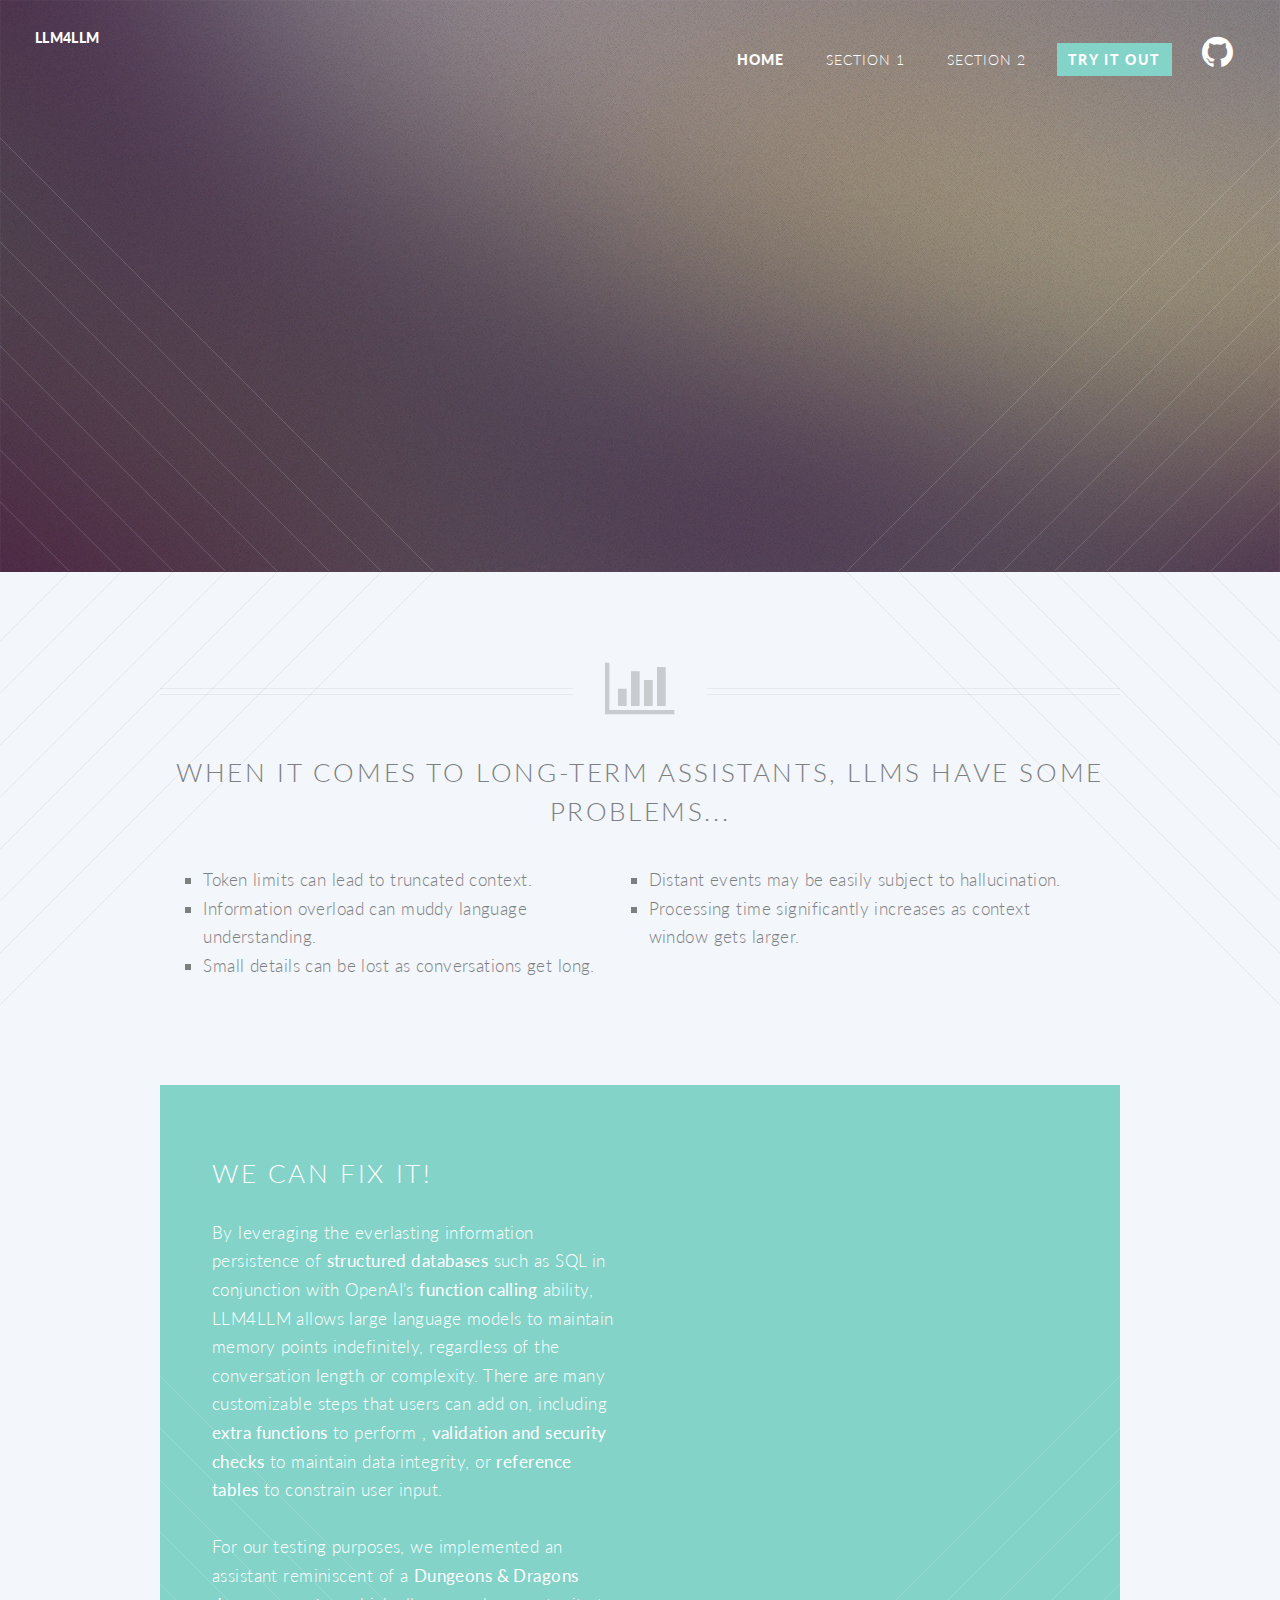
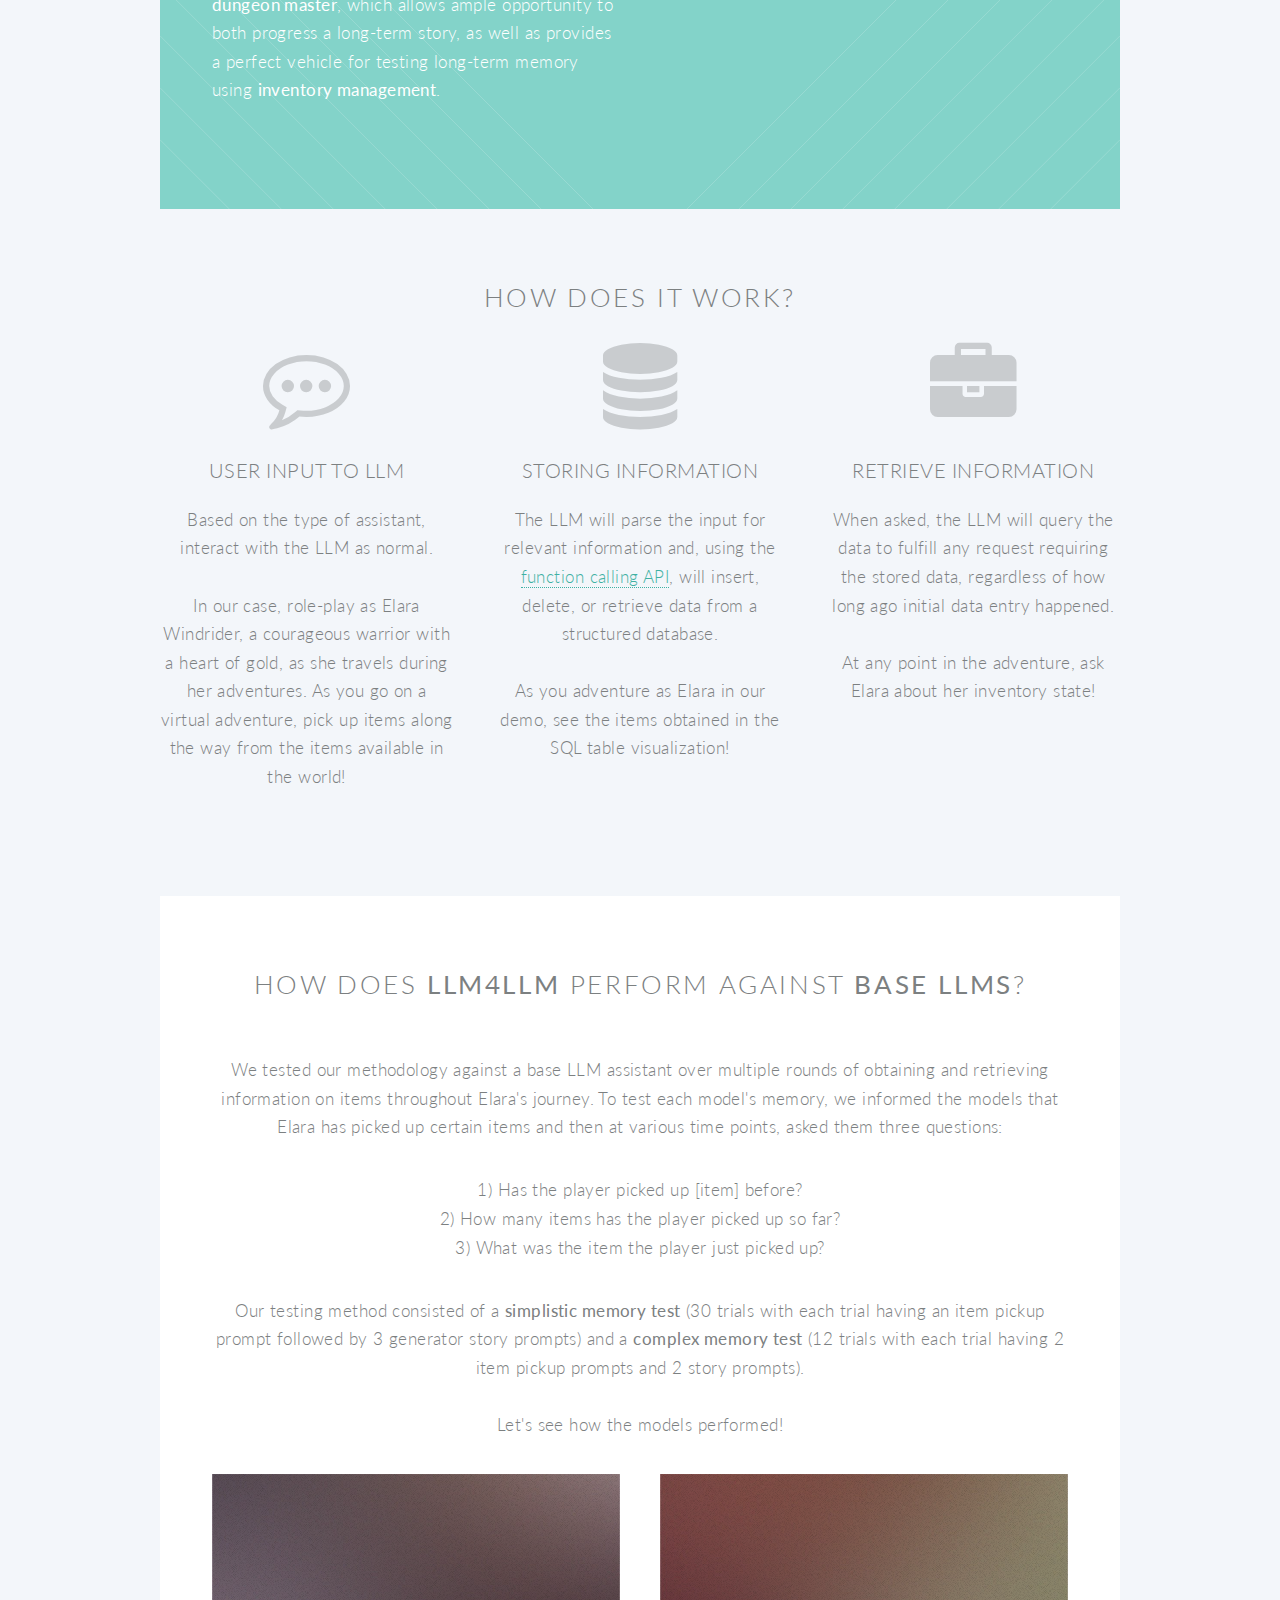
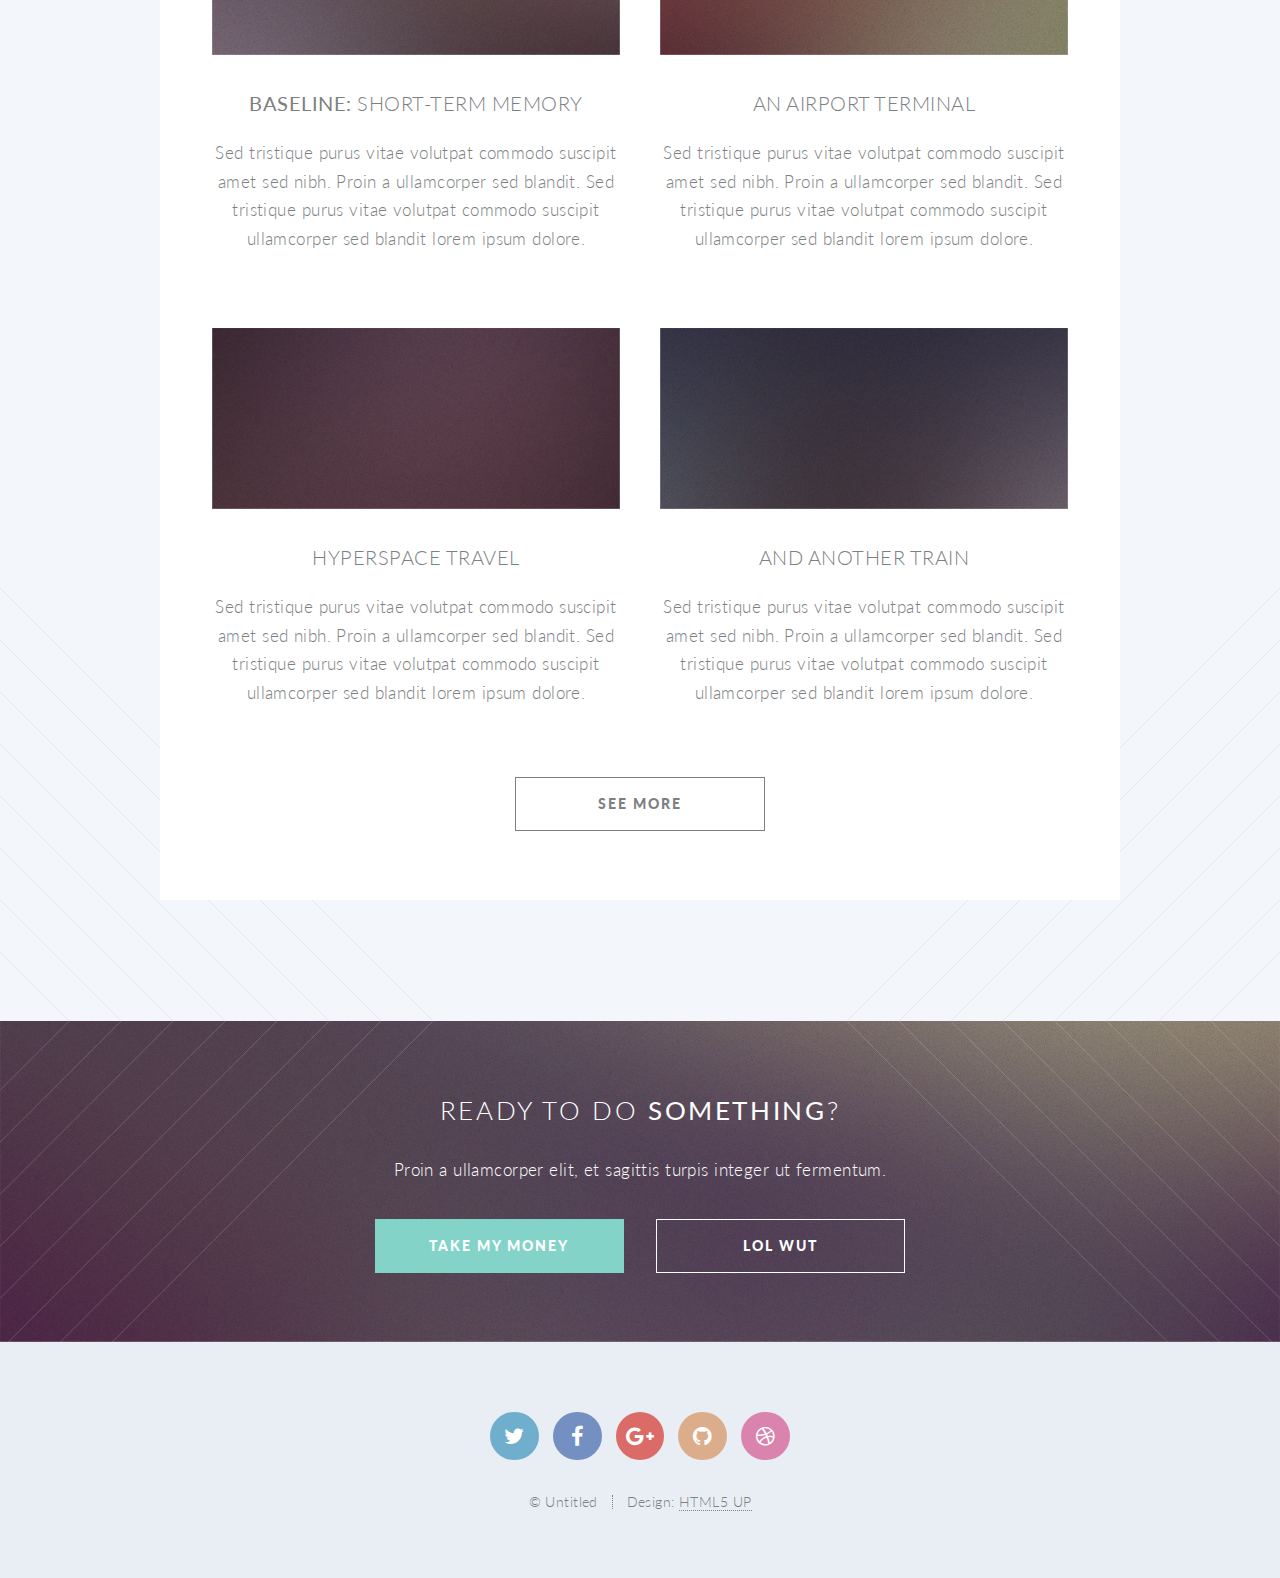
==== commit 1bd4c1ee: "website updates up to results section" ====
--- a/index.html
+++ b/index.html
@@ -97,68 +97,94 @@
 
 					<!-- One -->
 						<section class="wrapper style2 container special-alt">
-							<div class="row 50%">
-								<div class="8u 12u(narrower)">
+							<div class="row 100%">
+								<div class="6u 12u(narrower)">
 
 									<header>
-										<h2><!--[-->Behold the<!--]--> <strong><!--[-->icons<!--]--></strong> <!--[-->that visualize what you’re all about. or just take up space. your call bro.<!--]--></h2>
+										<h2>We can fix it!</h2>
 									</header>
-									<p>Sed tristique purus vitae volutpat ultrices. Aliquam eu elit eget arcu comteger ut fermentum lorem. Lorem ipsum dolor sit amet. Sed tristique purus vitae volutpat ultrices. eu elit eget commodo. Sed tristique purus vitae volutpat ultrices. Aliquam eu elit eget arcu commodo.</p>
-									<footer>
+									<p>By leveraging the everlasting information persistence of <b>structured databases</b> such as SQL in conjunction with OpenAI's <b>function calling</b> ability, 
+										LLM4LLM allows large language models to maintain memory points indefinitely, regardless of the conversation length or complexity.
+										There are many customizable steps that users can add on, including <b>extra functions</b> to perform , <b>validation and security checks</b> to maintain data integrity, or <b>reference tables</b> to constrain user input.
+										<br><br>
+										For our testing purposes, we implemented an assistant reminiscent of a <b>Dungeons & Dragons dungeon master</b>, which allows ample opportunity to both progress a long-term story,
+										as well as provides a perfect vehicle for testing long-term memory using <b>inventory management</b>.
+									</p>
+									<!-- <footer>
 										<ul class="buttons">
 											<li><a href="#" class="button">Find Out More</a></li>
 										</ul>
-									</footer>
-
-								</div>
-								<div class="4u 12u(narrower) important(narrower)">
-
-									<ul class="featured-icons">
-										<li><span class="icon fa-clock-o"><span class="label">Feature 1</span></span></li>
-										<li><span class="icon fa-volume-up"><span class="label">Feature 2</span></span></li>
+									</footer> -->
+
+								</div>
+								<div class="mxgraph" style="max-width:100%;border:1px solid transparent;" data-mxgraph="{&quot;highlight&quot;:&quot;#0000ff&quot;,&quot;nav&quot;:true,&quot;resize&quot;:true,&quot;xml&quot;:&quot;&lt;mxfile host=\&quot;app.diagrams.net\&quot; agent=\&quot;Mozilla/5.0 (Windows NT 10.0; Win64; x64) AppleWebKit/537.36 (KHTML, like Gecko) Chrome/126.0.0.0 Safari/537.36\&quot; version=\&quot;24.7.5\&quot;&gt;&lt;diagram id=\&quot;C5RBs43oDa-KdzZeNtuy\&quot; name=\&quot;Page-1\&quot;&gt;&lt;mxGraphModel dx=\&quot;829\&quot; dy=\&quot;654\&quot; grid=\&quot;1\&quot; gridSize=\&quot;10\&quot; guides=\&quot;1\&quot; tooltips=\&quot;1\&quot; connect=\&quot;1\&quot; arrows=\&quot;1\&quot; fold=\&quot;1\&quot; page=\&quot;1\&quot; pageScale=\&quot;1\&quot; pageWidth=\&quot;827\&quot; pageHeight=\&quot;1169\&quot; math=\&quot;0\&quot; shadow=\&quot;0\&quot;&gt;&lt;root&gt;&lt;mxCell id=\&quot;WIyWlLk6GJQsqaUBKTNV-0\&quot;/&gt;&lt;mxCell id=\&quot;WIyWlLk6GJQsqaUBKTNV-1\&quot; parent=\&quot;WIyWlLk6GJQsqaUBKTNV-0\&quot;/&gt;&lt;mxCell id=\&quot;y0jOE8oE8nitJz12Q9OM-25\&quot; value=\&quot;\&quot; style=\&quot;curved=1;endArrow=classic;html=1;rounded=0;exitX=1;exitY=0.5;exitDx=0;exitDy=0;entryX=1.008;entryY=0.44;entryDx=0;entryDy=0;entryPerimeter=0;strokeColor=#FFFFFF;\&quot; edge=\&quot;1\&quot; parent=\&quot;WIyWlLk6GJQsqaUBKTNV-1\&quot; source=\&quot;y0jOE8oE8nitJz12Q9OM-22\&quot; target=\&quot;y0jOE8oE8nitJz12Q9OM-6\&quot;&gt;&lt;mxGeometry width=\&quot;50\&quot; height=\&quot;50\&quot; relative=\&quot;1\&quot; as=\&quot;geometry\&quot;&gt;&lt;mxPoint x=\&quot;270\&quot; y=\&quot;400\&quot; as=\&quot;sourcePoint\&quot;/&gt;&lt;mxPoint x=\&quot;320\&quot; y=\&quot;350\&quot; as=\&quot;targetPoint\&quot;/&gt;&lt;Array as=\&quot;points\&quot;&gt;&lt;mxPoint x=\&quot;490\&quot; y=\&quot;680\&quot;/&gt;&lt;mxPoint x=\&quot;490\&quot; y=\&quot;100\&quot;/&gt;&lt;/Array&gt;&lt;/mxGeometry&gt;&lt;/mxCell&gt;&lt;mxCell id=\&quot;y0jOE8oE8nitJz12Q9OM-1\&quot; style=\&quot;edgeStyle=orthogonalEdgeStyle;rounded=0;orthogonalLoop=1;jettySize=auto;html=1;entryX=0.5;entryY=0;entryDx=0;entryDy=0;strokeColor=#FFFFFF;\&quot; edge=\&quot;1\&quot; parent=\&quot;WIyWlLk6GJQsqaUBKTNV-1\&quot; source=\&quot;WIyWlLk6GJQsqaUBKTNV-7\&quot; target=\&quot;WIyWlLk6GJQsqaUBKTNV-12\&quot;&gt;&lt;mxGeometry relative=\&quot;1\&quot; as=\&quot;geometry\&quot;/&gt;&lt;/mxCell&gt;&lt;mxCell id=\&quot;WIyWlLk6GJQsqaUBKTNV-7\&quot; value=\&quot;&amp;lt;font color=&amp;quot;#ffffff&amp;quot;&amp;gt;Narrator assistant&amp;lt;/font&amp;gt;&amp;lt;div&amp;gt;&amp;lt;font color=&amp;quot;#ffffff&amp;quot;&amp;gt;(LLM)&amp;lt;/font&amp;gt;&amp;lt;/div&amp;gt;\&quot; style=\&quot;rounded=1;whiteSpace=wrap;html=1;fontSize=12;glass=0;strokeWidth=1;shadow=0;fillColor=#6E646C;strokeColor=#FFFFFF;\&quot; parent=\&quot;WIyWlLk6GJQsqaUBKTNV-1\&quot; vertex=\&quot;1\&quot;&gt;&lt;mxGeometry x=\&quot;230\&quot; y=\&quot;170\&quot; width=\&quot;120\&quot; height=\&quot;50\&quot; as=\&quot;geometry\&quot;/&gt;&lt;/mxCell&gt;&lt;mxCell id=\&quot;y0jOE8oE8nitJz12Q9OM-12\&quot; style=\&quot;edgeStyle=orthogonalEdgeStyle;rounded=0;orthogonalLoop=1;jettySize=auto;html=1;exitX=1;exitY=0.5;exitDx=0;exitDy=0;entryX=0;entryY=0.5;entryDx=0;entryDy=0;strokeColor=#FFFFFF;\&quot; edge=\&quot;1\&quot; parent=\&quot;WIyWlLk6GJQsqaUBKTNV-1\&quot; source=\&quot;WIyWlLk6GJQsqaUBKTNV-12\&quot; target=\&quot;y0jOE8oE8nitJz12Q9OM-4\&quot;&gt;&lt;mxGeometry relative=\&quot;1\&quot; as=\&quot;geometry\&quot;/&gt;&lt;/mxCell&gt;&lt;mxCell id=\&quot;y0jOE8oE8nitJz12Q9OM-14\&quot; style=\&quot;edgeStyle=orthogonalEdgeStyle;rounded=0;orthogonalLoop=1;jettySize=auto;html=1;entryX=0.5;entryY=0;entryDx=0;entryDy=0;strokeColor=#FFFFFF;\&quot; edge=\&quot;1\&quot; parent=\&quot;WIyWlLk6GJQsqaUBKTNV-1\&quot; source=\&quot;WIyWlLk6GJQsqaUBKTNV-12\&quot; target=\&quot;y0jOE8oE8nitJz12Q9OM-13\&quot;&gt;&lt;mxGeometry relative=\&quot;1\&quot; as=\&quot;geometry\&quot;/&gt;&lt;/mxCell&gt;&lt;mxCell id=\&quot;WIyWlLk6GJQsqaUBKTNV-12\&quot; value=\&quot;&amp;lt;div&amp;gt;&amp;lt;font color=&amp;quot;#ffffff&amp;quot;&amp;gt;Function calling API (JSON)&amp;lt;/font&amp;gt;&amp;lt;/div&amp;gt;\&quot; style=\&quot;rounded=1;whiteSpace=wrap;html=1;fontSize=12;glass=0;strokeWidth=1;shadow=0;fillColor=#6E646C;strokeColor=#FFFFFF;\&quot; parent=\&quot;WIyWlLk6GJQsqaUBKTNV-1\&quot; vertex=\&quot;1\&quot;&gt;&lt;mxGeometry x=\&quot;230\&quot; y=\&quot;270\&quot; width=\&quot;120\&quot; height=\&quot;50\&quot; as=\&quot;geometry\&quot;/&gt;&lt;/mxCell&gt;&lt;mxCell id=\&quot;y0jOE8oE8nitJz12Q9OM-3\&quot; value=\&quot;&amp;lt;font color=&amp;quot;#ffffff&amp;quot;&amp;gt;Obtain item (INSERT)&amp;lt;/font&amp;gt;\&quot; style=\&quot;shape=hexagon;perimeter=hexagonPerimeter2;whiteSpace=wrap;html=1;fixedSize=1;fillColor=#6E646C;strokeColor=#FFFFFF;\&quot; vertex=\&quot;1\&quot; parent=\&quot;WIyWlLk6GJQsqaUBKTNV-1\&quot;&gt;&lt;mxGeometry x=\&quot;404\&quot; y=\&quot;240\&quot; width=\&quot;160\&quot; height=\&quot;30\&quot; as=\&quot;geometry\&quot;/&gt;&lt;/mxCell&gt;&lt;mxCell id=\&quot;y0jOE8oE8nitJz12Q9OM-4\&quot; value=\&quot;&amp;lt;font color=&amp;quot;#ffffff&amp;quot;&amp;gt;Discard item (UPDATE)&amp;lt;/font&amp;gt;\&quot; style=\&quot;shape=hexagon;perimeter=hexagonPerimeter2;whiteSpace=wrap;html=1;fixedSize=1;fillColor=#6E646C;strokeColor=#FFFFFF;\&quot; vertex=\&quot;1\&quot; parent=\&quot;WIyWlLk6GJQsqaUBKTNV-1\&quot;&gt;&lt;mxGeometry x=\&quot;404\&quot; y=\&quot;280\&quot; width=\&quot;160\&quot; height=\&quot;30\&quot; as=\&quot;geometry\&quot;/&gt;&lt;/mxCell&gt;&lt;mxCell id=\&quot;y0jOE8oE8nitJz12Q9OM-5\&quot; value=\&quot;&amp;lt;font color=&amp;quot;#ffffff&amp;quot;&amp;gt;Item info (SELECT)&amp;lt;/font&amp;gt;\&quot; style=\&quot;shape=hexagon;perimeter=hexagonPerimeter2;whiteSpace=wrap;html=1;fixedSize=1;fillColor=#6E646C;strokeColor=#FFFFFF;\&quot; vertex=\&quot;1\&quot; parent=\&quot;WIyWlLk6GJQsqaUBKTNV-1\&quot;&gt;&lt;mxGeometry x=\&quot;404\&quot; y=\&quot;320\&quot; width=\&quot;160\&quot; height=\&quot;30\&quot; as=\&quot;geometry\&quot;/&gt;&lt;/mxCell&gt;&lt;mxCell id=\&quot;y0jOE8oE8nitJz12Q9OM-8\&quot; style=\&quot;edgeStyle=orthogonalEdgeStyle;rounded=0;orthogonalLoop=1;jettySize=auto;html=1;entryX=0.5;entryY=0;entryDx=0;entryDy=0;strokeColor=#FFFFFF;\&quot; edge=\&quot;1\&quot; parent=\&quot;WIyWlLk6GJQsqaUBKTNV-1\&quot; source=\&quot;y0jOE8oE8nitJz12Q9OM-6\&quot; target=\&quot;WIyWlLk6GJQsqaUBKTNV-7\&quot;&gt;&lt;mxGeometry relative=\&quot;1\&quot; as=\&quot;geometry\&quot;/&gt;&lt;/mxCell&gt;&lt;mxCell id=\&quot;y0jOE8oE8nitJz12Q9OM-6\&quot; value=\&quot;&amp;lt;span style=&amp;quot;font-family: Helvetica; font-size: 12px; font-style: normal; font-variant-ligatures: normal; font-variant-caps: normal; font-weight: 400; letter-spacing: normal; orphans: 2; text-align: center; text-indent: 0px; text-transform: none; widows: 2; word-spacing: 0px; -webkit-text-stroke-width: 0px; white-space: normal; text-decoration-thickness: initial; text-decoration-style: initial; text-decoration-color: initial; float: none; background-color: rgb(107, 96, 105); display: inline !important;&amp;quot;&amp;gt;&amp;lt;font color=&amp;quot;#ffffff&amp;quot;&amp;gt;User request&amp;lt;/font&amp;gt;&amp;lt;/span&amp;gt;&amp;lt;div style=&amp;quot;forced-color-adjust: none; font-family: Helvetica; font-size: 12px; font-style: normal; font-variant-ligatures: normal; font-variant-caps: normal; font-weight: 400; letter-spacing: normal; orphans: 2; text-align: center; text-indent: 0px; text-transform: none; widows: 2; word-spacing: 0px; -webkit-text-stroke-width: 0px; white-space: normal; text-decoration-thickness: initial; text-decoration-style: initial; text-decoration-color: initial;&amp;quot;&amp;gt;&amp;lt;span style=&amp;quot;background-color: rgb(107, 96, 105);&amp;quot;&amp;gt;&amp;lt;font color=&amp;quot;#ffffff&amp;quot;&amp;gt;(natural language)&amp;lt;/font&amp;gt;&amp;lt;/span&amp;gt;&amp;lt;/div&amp;gt;\&quot; style=\&quot;ellipse;whiteSpace=wrap;html=1;fillColor=#695D6B;strokeColor=#FFFFFF;\&quot; vertex=\&quot;1\&quot; parent=\&quot;WIyWlLk6GJQsqaUBKTNV-1\&quot;&gt;&lt;mxGeometry x=\&quot;230\&quot; y=\&quot;70\&quot; width=\&quot;120\&quot; height=\&quot;65\&quot; as=\&quot;geometry\&quot;/&gt;&lt;/mxCell&gt;&lt;mxCell id=\&quot;y0jOE8oE8nitJz12Q9OM-9\&quot; value=\&quot;\&quot; style=\&quot;curved=1;endArrow=classic;html=1;rounded=0;exitX=1;exitY=0.5;exitDx=0;exitDy=0;entryX=0;entryY=0.5;entryDx=0;entryDy=0;strokeColor=#FFFFFF;\&quot; edge=\&quot;1\&quot; parent=\&quot;WIyWlLk6GJQsqaUBKTNV-1\&quot; source=\&quot;WIyWlLk6GJQsqaUBKTNV-12\&quot; target=\&quot;y0jOE8oE8nitJz12Q9OM-3\&quot;&gt;&lt;mxGeometry width=\&quot;50\&quot; height=\&quot;50\&quot; relative=\&quot;1\&quot; as=\&quot;geometry\&quot;&gt;&lt;mxPoint x=\&quot;460\&quot; y=\&quot;300\&quot; as=\&quot;sourcePoint\&quot;/&gt;&lt;mxPoint x=\&quot;510\&quot; y=\&quot;250\&quot; as=\&quot;targetPoint\&quot;/&gt;&lt;Array as=\&quot;points\&quot;&gt;&lt;mxPoint x=\&quot;390\&quot; y=\&quot;295\&quot;/&gt;&lt;mxPoint x=\&quot;370\&quot; y=\&quot;250\&quot;/&gt;&lt;/Array&gt;&lt;/mxGeometry&gt;&lt;/mxCell&gt;&lt;mxCell id=\&quot;y0jOE8oE8nitJz12Q9OM-10\&quot; value=\&quot;\&quot; style=\&quot;curved=1;endArrow=classic;html=1;rounded=0;exitX=1;exitY=0.5;exitDx=0;exitDy=0;entryX=0;entryY=0.5;entryDx=0;entryDy=0;strokeColor=#FFFFFF;\&quot; edge=\&quot;1\&quot; parent=\&quot;WIyWlLk6GJQsqaUBKTNV-1\&quot; source=\&quot;WIyWlLk6GJQsqaUBKTNV-12\&quot; target=\&quot;y0jOE8oE8nitJz12Q9OM-5\&quot;&gt;&lt;mxGeometry width=\&quot;50\&quot; height=\&quot;50\&quot; relative=\&quot;1\&quot; as=\&quot;geometry\&quot;&gt;&lt;mxPoint x=\&quot;460\&quot; y=\&quot;300\&quot; as=\&quot;sourcePoint\&quot;/&gt;&lt;mxPoint x=\&quot;510\&quot; y=\&quot;250\&quot; as=\&quot;targetPoint\&quot;/&gt;&lt;Array as=\&quot;points\&quot;&gt;&lt;mxPoint x=\&quot;390\&quot; y=\&quot;295\&quot;/&gt;&lt;mxPoint x=\&quot;370\&quot; y=\&quot;340\&quot;/&gt;&lt;/Array&gt;&lt;/mxGeometry&gt;&lt;/mxCell&gt;&lt;mxCell id=\&quot;y0jOE8oE8nitJz12Q9OM-20\&quot; style=\&quot;edgeStyle=orthogonalEdgeStyle;rounded=0;orthogonalLoop=1;jettySize=auto;html=1;entryX=0.5;entryY=0;entryDx=0;entryDy=0;strokeColor=#FFFFFF;\&quot; edge=\&quot;1\&quot; parent=\&quot;WIyWlLk6GJQsqaUBKTNV-1\&quot; source=\&quot;y0jOE8oE8nitJz12Q9OM-13\&quot; target=\&quot;y0jOE8oE8nitJz12Q9OM-16\&quot;&gt;&lt;mxGeometry relative=\&quot;1\&quot; as=\&quot;geometry\&quot;/&gt;&lt;/mxCell&gt;&lt;mxCell id=\&quot;y0jOE8oE8nitJz12Q9OM-13\&quot; value=\&quot;&amp;lt;font color=&amp;quot;#ffffff&amp;quot;&amp;gt;Validation +&amp;lt;/font&amp;gt;&amp;lt;div&amp;gt;&amp;lt;font color=&amp;quot;#ffffff&amp;quot;&amp;gt;security checks&amp;lt;/font&amp;gt;&amp;lt;/div&amp;gt;\&quot; style=\&quot;rhombus;whiteSpace=wrap;html=1;fillColor=#6E646C;strokeColor=#FFFFFF;\&quot; vertex=\&quot;1\&quot; parent=\&quot;WIyWlLk6GJQsqaUBKTNV-1\&quot;&gt;&lt;mxGeometry x=\&quot;215\&quot; y=\&quot;370\&quot; width=\&quot;150\&quot; height=\&quot;60\&quot; as=\&quot;geometry\&quot;/&gt;&lt;/mxCell&gt;&lt;mxCell id=\&quot;y0jOE8oE8nitJz12Q9OM-23\&quot; style=\&quot;edgeStyle=orthogonalEdgeStyle;rounded=0;orthogonalLoop=1;jettySize=auto;html=1;entryX=0.5;entryY=0;entryDx=0;entryDy=0;strokeColor=#FFFFFF;\&quot; edge=\&quot;1\&quot; parent=\&quot;WIyWlLk6GJQsqaUBKTNV-1\&quot; source=\&quot;y0jOE8oE8nitJz12Q9OM-16\&quot; target=\&quot;y0jOE8oE8nitJz12Q9OM-21\&quot;&gt;&lt;mxGeometry relative=\&quot;1\&quot; as=\&quot;geometry\&quot;/&gt;&lt;/mxCell&gt;&lt;mxCell id=\&quot;y0jOE8oE8nitJz12Q9OM-16\&quot; value=\&quot;&amp;lt;span style=&amp;quot;background-color: rgb(116, 104, 114);&amp;quot;&amp;gt;&amp;lt;font color=&amp;quot;#ffffff&amp;quot;&amp;gt;&amp;lt;br&amp;gt;&amp;lt;span style=&amp;quot;font-family: Helvetica; font-size: 12px; font-style: normal; font-variant-ligatures: normal; font-variant-caps: normal; font-weight: 400; letter-spacing: normal; orphans: 2; text-align: center; text-indent: 0px; text-transform: none; widows: 2; word-spacing: 0px; -webkit-text-stroke-width: 0px; white-space: normal; text-decoration-thickness: initial; text-decoration-style: initial; text-decoration-color: initial; float: none; display: inline !important;&amp;quot;&amp;gt;SQL database&amp;lt;/span&amp;gt;&amp;lt;/font&amp;gt;&amp;lt;/span&amp;gt;&amp;lt;div style=&amp;quot;forced-color-adjust: none; font-family: Helvetica; font-size: 12px; font-style: normal; font-variant-ligatures: normal; font-variant-caps: normal; font-weight: 400; letter-spacing: normal; orphans: 2; text-align: center; text-indent: 0px; text-transform: none; widows: 2; word-spacing: 0px; -webkit-text-stroke-width: 0px; white-space: normal; text-decoration-thickness: initial; text-decoration-style: initial; text-decoration-color: initial;&amp;quot;&amp;gt;&amp;lt;span style=&amp;quot;background-color: rgb(116, 104, 114);&amp;quot;&amp;gt;&amp;lt;font color=&amp;quot;#ffffff&amp;quot;&amp;gt;(SQLite)&amp;lt;/font&amp;gt;&amp;lt;/span&amp;gt;&amp;lt;/div&amp;gt;&amp;lt;span style=&amp;quot;background-color: rgb(0, 0, 0);&amp;quot;&amp;gt;&amp;lt;br&amp;gt;&amp;lt;/span&amp;gt;\&quot; style=\&quot;shape=datastore;whiteSpace=wrap;html=1;fillColor=#6E646C;strokeColor=#FFFFFF;\&quot; vertex=\&quot;1\&quot; parent=\&quot;WIyWlLk6GJQsqaUBKTNV-1\&quot;&gt;&lt;mxGeometry x=\&quot;230\&quot; y=\&quot;460\&quot; width=\&quot;120\&quot; height=\&quot;60\&quot; as=\&quot;geometry\&quot;/&gt;&lt;/mxCell&gt;&lt;mxCell id=\&quot;y0jOE8oE8nitJz12Q9OM-17\&quot; value=\&quot;&amp;lt;font color=&amp;quot;#ffffff&amp;quot;&amp;gt;Reference&amp;amp;nbsp;&amp;lt;/font&amp;gt;&amp;lt;div&amp;gt;&amp;lt;font color=&amp;quot;#ffffff&amp;quot;&amp;gt;table&amp;lt;/font&amp;gt;&amp;lt;/div&amp;gt;&amp;lt;div&amp;gt;&amp;lt;font color=&amp;quot;#ffffff&amp;quot;&amp;gt;(SQLite)&amp;lt;/font&amp;gt;&amp;lt;/div&amp;gt;\&quot; style=\&quot;shape=dataStorage;whiteSpace=wrap;html=1;fixedSize=1;fillColor=#6E646C;strokeColor=#FFFFFF;\&quot; vertex=\&quot;1\&quot; parent=\&quot;WIyWlLk6GJQsqaUBKTNV-1\&quot;&gt;&lt;mxGeometry x=\&quot;80\&quot; y=\&quot;460\&quot; width=\&quot;100\&quot; height=\&quot;60\&quot; as=\&quot;geometry\&quot;/&gt;&lt;/mxCell&gt;&lt;mxCell id=\&quot;y0jOE8oE8nitJz12Q9OM-19\&quot; value=\&quot;\&quot; style=\&quot;curved=1;endArrow=classic;html=1;rounded=0;exitX=0;exitY=0.5;exitDx=0;exitDy=0;entryX=0.5;entryY=0;entryDx=0;entryDy=0;strokeColor=#FFFFFF;\&quot; edge=\&quot;1\&quot; parent=\&quot;WIyWlLk6GJQsqaUBKTNV-1\&quot; source=\&quot;y0jOE8oE8nitJz12Q9OM-13\&quot; target=\&quot;y0jOE8oE8nitJz12Q9OM-17\&quot;&gt;&lt;mxGeometry width=\&quot;50\&quot; height=\&quot;50\&quot; relative=\&quot;1\&quot; as=\&quot;geometry\&quot;&gt;&lt;mxPoint x=\&quot;165\&quot; y=\&quot;360\&quot; as=\&quot;sourcePoint\&quot;/&gt;&lt;mxPoint x=\&quot;215\&quot; y=\&quot;310\&quot; as=\&quot;targetPoint\&quot;/&gt;&lt;Array as=\&quot;points\&quot;&gt;&lt;mxPoint x=\&quot;170\&quot; y=\&quot;400\&quot;/&gt;&lt;mxPoint x=\&quot;120\&quot; y=\&quot;400\&quot;/&gt;&lt;/Array&gt;&lt;/mxGeometry&gt;&lt;/mxCell&gt;&lt;mxCell id=\&quot;y0jOE8oE8nitJz12Q9OM-24\&quot; style=\&quot;edgeStyle=orthogonalEdgeStyle;rounded=0;orthogonalLoop=1;jettySize=auto;html=1;entryX=0.5;entryY=0;entryDx=0;entryDy=0;strokeColor=#FFFFFF;\&quot; edge=\&quot;1\&quot; parent=\&quot;WIyWlLk6GJQsqaUBKTNV-1\&quot; source=\&quot;y0jOE8oE8nitJz12Q9OM-21\&quot; target=\&quot;y0jOE8oE8nitJz12Q9OM-22\&quot;&gt;&lt;mxGeometry relative=\&quot;1\&quot; as=\&quot;geometry\&quot;/&gt;&lt;/mxCell&gt;&lt;mxCell id=\&quot;y0jOE8oE8nitJz12Q9OM-21\&quot; value=\&quot;&amp;lt;div&amp;gt;&amp;lt;font color=&amp;quot;#ffffff&amp;quot;&amp;gt;Narrator response&amp;lt;/font&amp;gt;&amp;lt;/div&amp;gt;&amp;lt;div&amp;gt;&amp;lt;font color=&amp;quot;#ffffff&amp;quot;&amp;gt;(LLM)&amp;lt;/font&amp;gt;&amp;lt;/div&amp;gt;\&quot; style=\&quot;rounded=1;whiteSpace=wrap;html=1;fontSize=12;glass=0;strokeWidth=1;shadow=0;fillColor=#6E646C;strokeColor=#FFFFFF;\&quot; vertex=\&quot;1\&quot; parent=\&quot;WIyWlLk6GJQsqaUBKTNV-1\&quot;&gt;&lt;mxGeometry x=\&quot;230\&quot; y=\&quot;560\&quot; width=\&quot;120\&quot; height=\&quot;50\&quot; as=\&quot;geometry\&quot;/&gt;&lt;/mxCell&gt;&lt;mxCell id=\&quot;y0jOE8oE8nitJz12Q9OM-22\&quot; value=\&quot;&amp;lt;font color=&amp;quot;#ffffff&amp;quot;&amp;gt;User display&amp;lt;/font&amp;gt;&amp;lt;div&amp;gt;&amp;lt;font color=&amp;quot;#ffffff&amp;quot;&amp;gt;(natural language)&amp;lt;/font&amp;gt;&amp;lt;/div&amp;gt;\&quot; style=\&quot;ellipse;whiteSpace=wrap;html=1;fillColor=#6E646C;strokeColor=#FFFFFF;\&quot; vertex=\&quot;1\&quot; parent=\&quot;WIyWlLk6GJQsqaUBKTNV-1\&quot;&gt;&lt;mxGeometry x=\&quot;230\&quot; y=\&quot;640\&quot; width=\&quot;120\&quot; height=\&quot;65\&quot; as=\&quot;geometry\&quot;/&gt;&lt;/mxCell&gt;&lt;mxCell id=\&quot;y0jOE8oE8nitJz12Q9OM-26\&quot; value=\&quot;&amp;lt;font color=&amp;quot;#ffffff&amp;quot;&amp;gt;Conversation continues&amp;lt;/font&amp;gt;\&quot; style=\&quot;text;html=1;align=center;verticalAlign=middle;whiteSpace=wrap;rounded=0;strokeColor=#FFFFFF;\&quot; vertex=\&quot;1\&quot; parent=\&quot;WIyWlLk6GJQsqaUBKTNV-1\&quot;&gt;&lt;mxGeometry x=\&quot;504\&quot; y=\&quot;400\&quot; width=\&quot;60\&quot; height=\&quot;30\&quot; as=\&quot;geometry\&quot;/&gt;&lt;/mxCell&gt;&lt;/root&gt;&lt;/mxGraphModel&gt;&lt;/diagram&gt;&lt;/mxfile&gt;&quot;,&quot;toolbar&quot;:&quot;pages zoom layers lightbox&quot;,&quot;page&quot;:0}"></div>
+								 <script type="text/javascript" src="https://app.diagrams.net/js/viewer-static.min.js"></script>
+
+
+								<!-- <div class="4u 12u(narrower) important(narrower)">
+
+									 <ul class="featured-icons">
+										<li><span class="icon fa-database"><span class="label">Feature 1</span></span></li>
+										<li><span class="icon fa-puzzle-piece"><span class="label">Feature 2</span></span></li>
+										 <li><span class="icon fa-clock-o"><span class="label">Feature 1</span></span></li> 
+										 <li><span class="icon fa-volume-up"><span class="label">Feature 2</span></span></li>
 										<li><span class="icon fa-laptop"><span class="label">Feature 3</span></span></li>
 										<li><span class="icon fa-inbox"><span class="label">Feature 4</span></span></li>
 										<li><span class="icon fa-lock"><span class="label">Feature 5</span></span></li>
-										<li><span class="icon fa-cog"><span class="label">Feature 6</span></span></li>
-									</ul>
-
-								</div>
+										<li><span class="icon fa-cog"><span class="label">Feature 6</span></span></li> 
+									</ul> 
+
+								</div> -->
 							</div>
 						</section>
 
 					<!-- Two -->
 						<section class="wrapper style1 container special">
+							<h2>How does it work?</h2>
 							<div class="row">
 								<div class="4u 12u(narrower)">
 
 									<section>
-										<span class="icon featured fa-check"></span>
-										<header>
-											<h3><!--[-->This is Something<!--]--></h3>
-										</header>
-										<p>Sed tristique purus vitae volutpat ultrices. Aliquam eu elit eget arcu commodo suscipit dolor nec nibh. Proin a ullamcorper elit, et sagittis turpis. Integer ut fermentum.</p>
+										<span class="icon featured fa-commenting-o"></span>
+										<header>
+											<h3><!--[-->User Input to LLM<!--]--></h3>
+										</header>
+										<p>Based on the type of assistant, interact with the LLM as normal. 
+											<br>
+											<br>
+											In our case, role-play as Elara Windrider, a courageous warrior with a heart of gold, as she travels during her adventures.
+											As you go on a virtual adventure, pick up items along the way from the items available in the world!
+										</p>
 									</section>
 
 								</div>
 								<div class="4u 12u(narrower)">
 
 									<section>
-										<span class="icon featured fa-check"></span>
-										<header>
-											<h3><!--[-->Also Something<!--]--></h3>
-										</header>
-										<p>Sed tristique purus vitae volutpat ultrices. Aliquam eu elit eget arcu commodo suscipit dolor nec nibh. Proin a ullamcorper elit, et sagittis turpis. Integer ut fermentum.</p>
+										<span class="icon featured fa-database"></span>
+										<header>
+											<h3><!--[-->Storing Information<!--]--></h3>										</header>
+										<p>The LLM will parse the input for relevant information and, using the <a href="https://platform.openai.com/docs/guides/function-calling">function calling API</a>,
+											will insert, delete, or retrieve data from a structured database. 
+											<br>
+											<br>
+											As you adventure as Elara in our demo, see the items obtained in the SQL table visualization!
+										</p>
 									</section>
 
 								</div>
 								<div class="4u 12u(narrower)">
 
 									<section>
-										<span class="icon featured fa-check"></span>
-										<header>
-											<h3><!--[-->Probably Something<!--]--></h3>
-										</header>
-										<p>Sed tristique purus vitae volutpat ultrices. Aliquam eu elit eget arcu commodo suscipit dolor nec nibh. Proin a ullamcorper elit, et sagittis turpis. Integer ut fermentum.</p>
+										<span class="icon featured fa-briefcase"></span>
+										<header>
+											<h3><!--[-->Retrieve Information<!--]--></h3>
+										</header>
+										<p>When asked, the LLM will query the data to fulfill any request requiring the stored data, regardless of how long ago initial data entry happened.
+											<br>
+											<br>
+											At any point in the adventure, ask Elara about her inventory state!
+										</p>
 									</section>
 
 								</div>
@@ -169,16 +195,26 @@
 						<section class="wrapper style3 container special">
 
 							<header class="major">
-								<h2><!--[-->Next look at this<!--]--> <strong><!--[-->cool stuff<!--]--></strong></h2>
+								<h2>How does <strong>LLM4LLM</strong> perform against <strong>base LLMs</strong>?</h2>
 							</header>
 
+							<p>We tested our methodology against a base LLM assistant over multiple rounds of obtaining and retrieving information on items throughout Elara's journey. 
+								To test each model's memory, we informed the models that Elara has picked up certain items and then at various time points, asked them three questions:</p>
+								<ul>
+									<li>1) Has the player picked up [item] before?</li>
+									<li>2) How many items has the player picked up so far?</li>
+									<li>3) What was the item the player just picked up?</li>
+								</ul>
+								<p>Our testing method consisted of a <b>simplistic memory test</b> (30 trials with each trial having an item pickup prompt followed by 3 generator story prompts) and a <b>complex memory test</b> (12 trials with each trial having 2 item pickup prompts and 2 story prompts).
+								<br><br>Let's see how the models performed!</p>
+
 							<div class="row">
 								<div class="6u 12u(narrower)">
 
 									<section>
 										<a href="#" class="image featured"><img src="images/pic01.jpg" alt="" /></a>
 										<header>
-											<h3><!--[-->A Really Fast Train<!--]--></h3>
+											<h3><!--[--><strong>Baseline:</strong> Short-term memory<!--]--></h3>
 										</header>
 										<p>Sed tristique purus vitae volutpat commodo suscipit amet sed nibh. Proin a ullamcorper sed blandit. Sed tristique purus vitae volutpat commodo suscipit ullamcorper sed blandit lorem ipsum dolore.</p>
 									</section>
--- a/assets/css/main.css
+++ b/assets/css/main.css
@@ -1955,9 +1955,9 @@
 
 		ul.featured-icons li {
 			display: block;
-			float: left;
+			float: center;
 			text-align: center;
-			width: 50%;
+			width:100%;
 		}
 
 			ul.featured-icons li .icon {
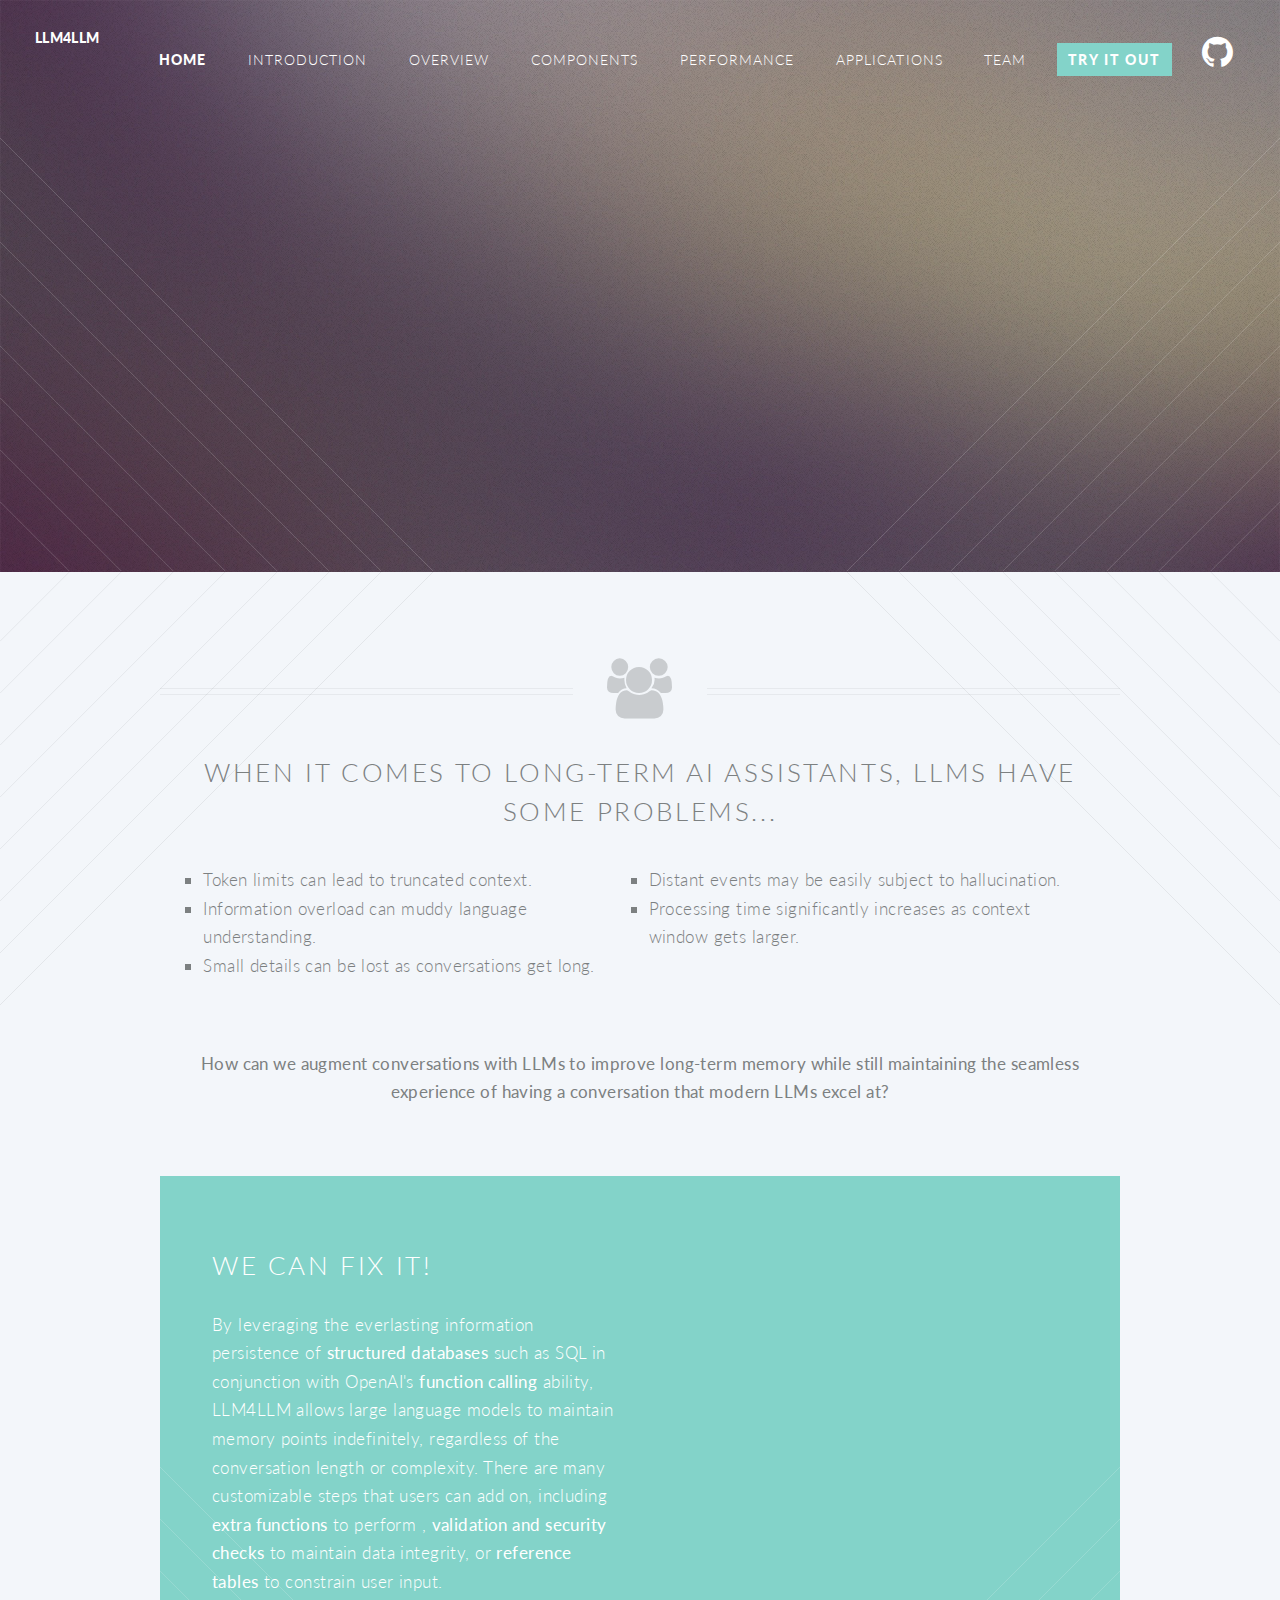
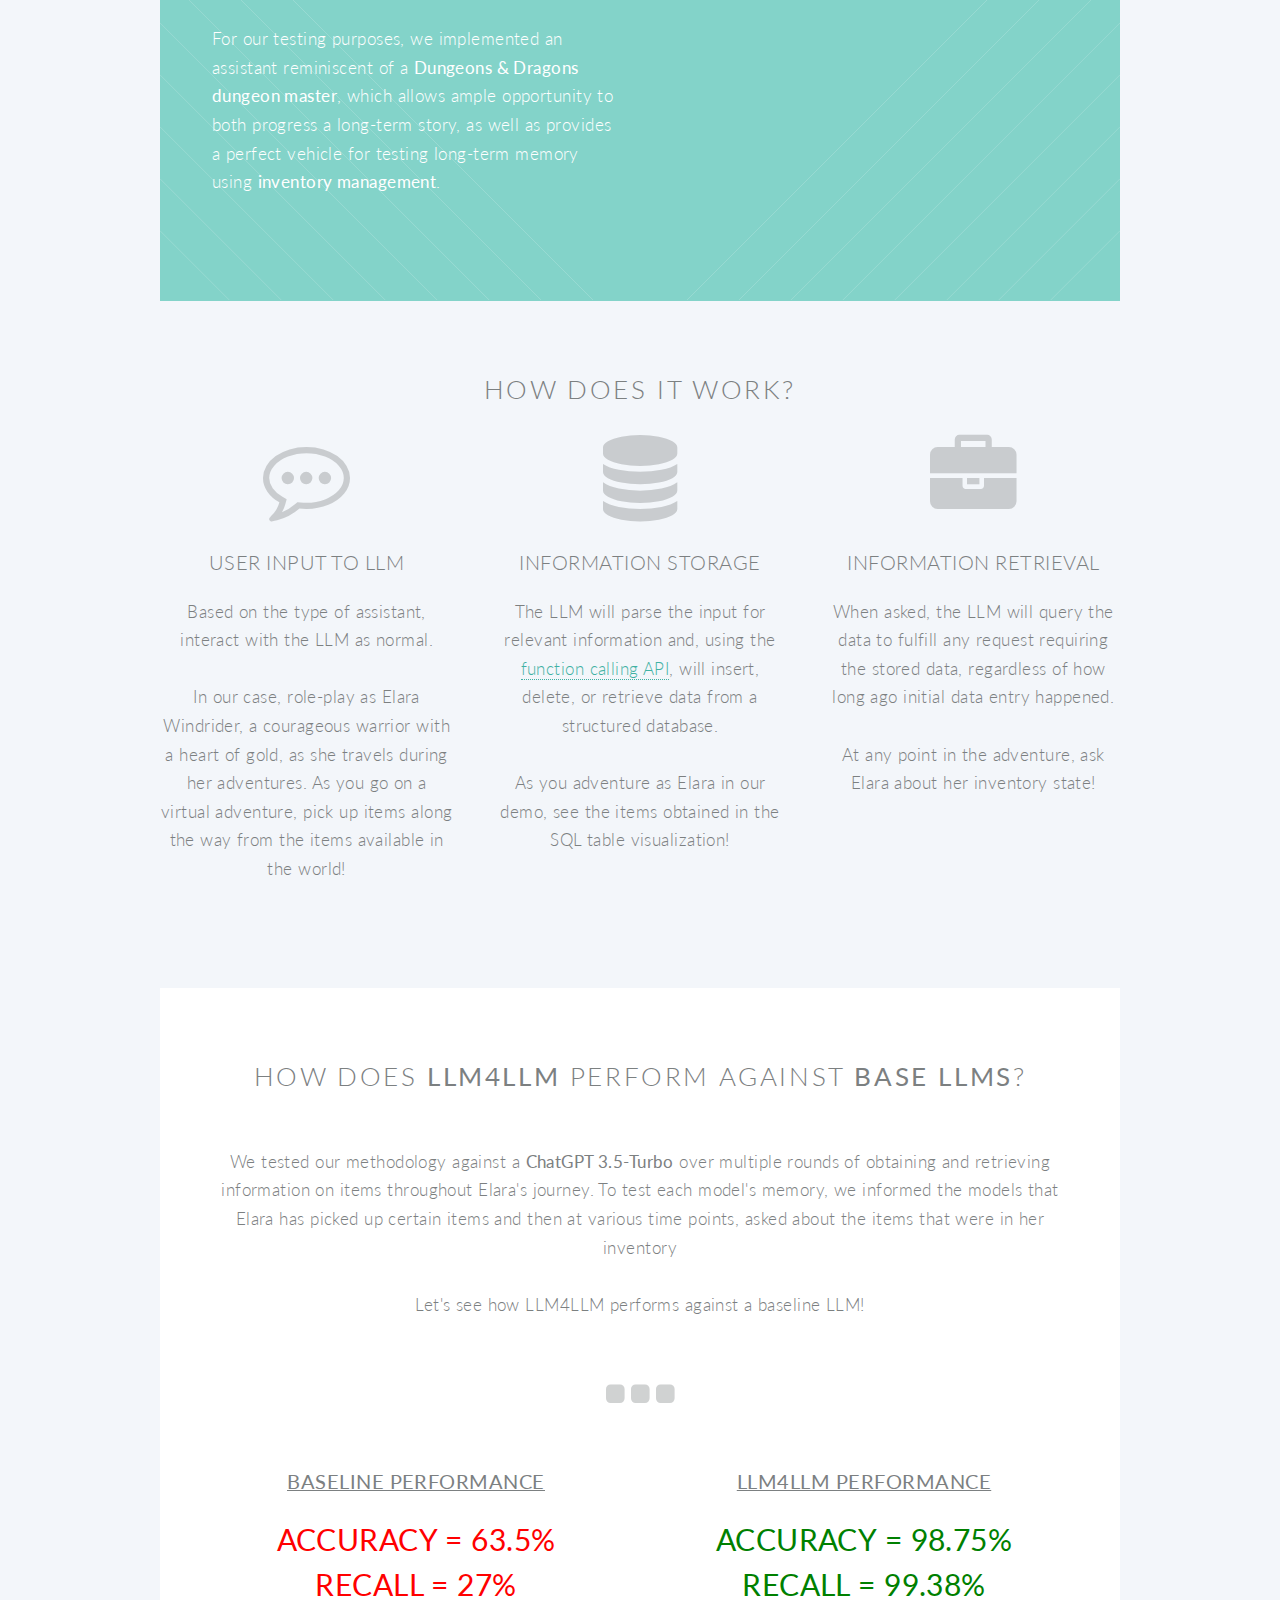
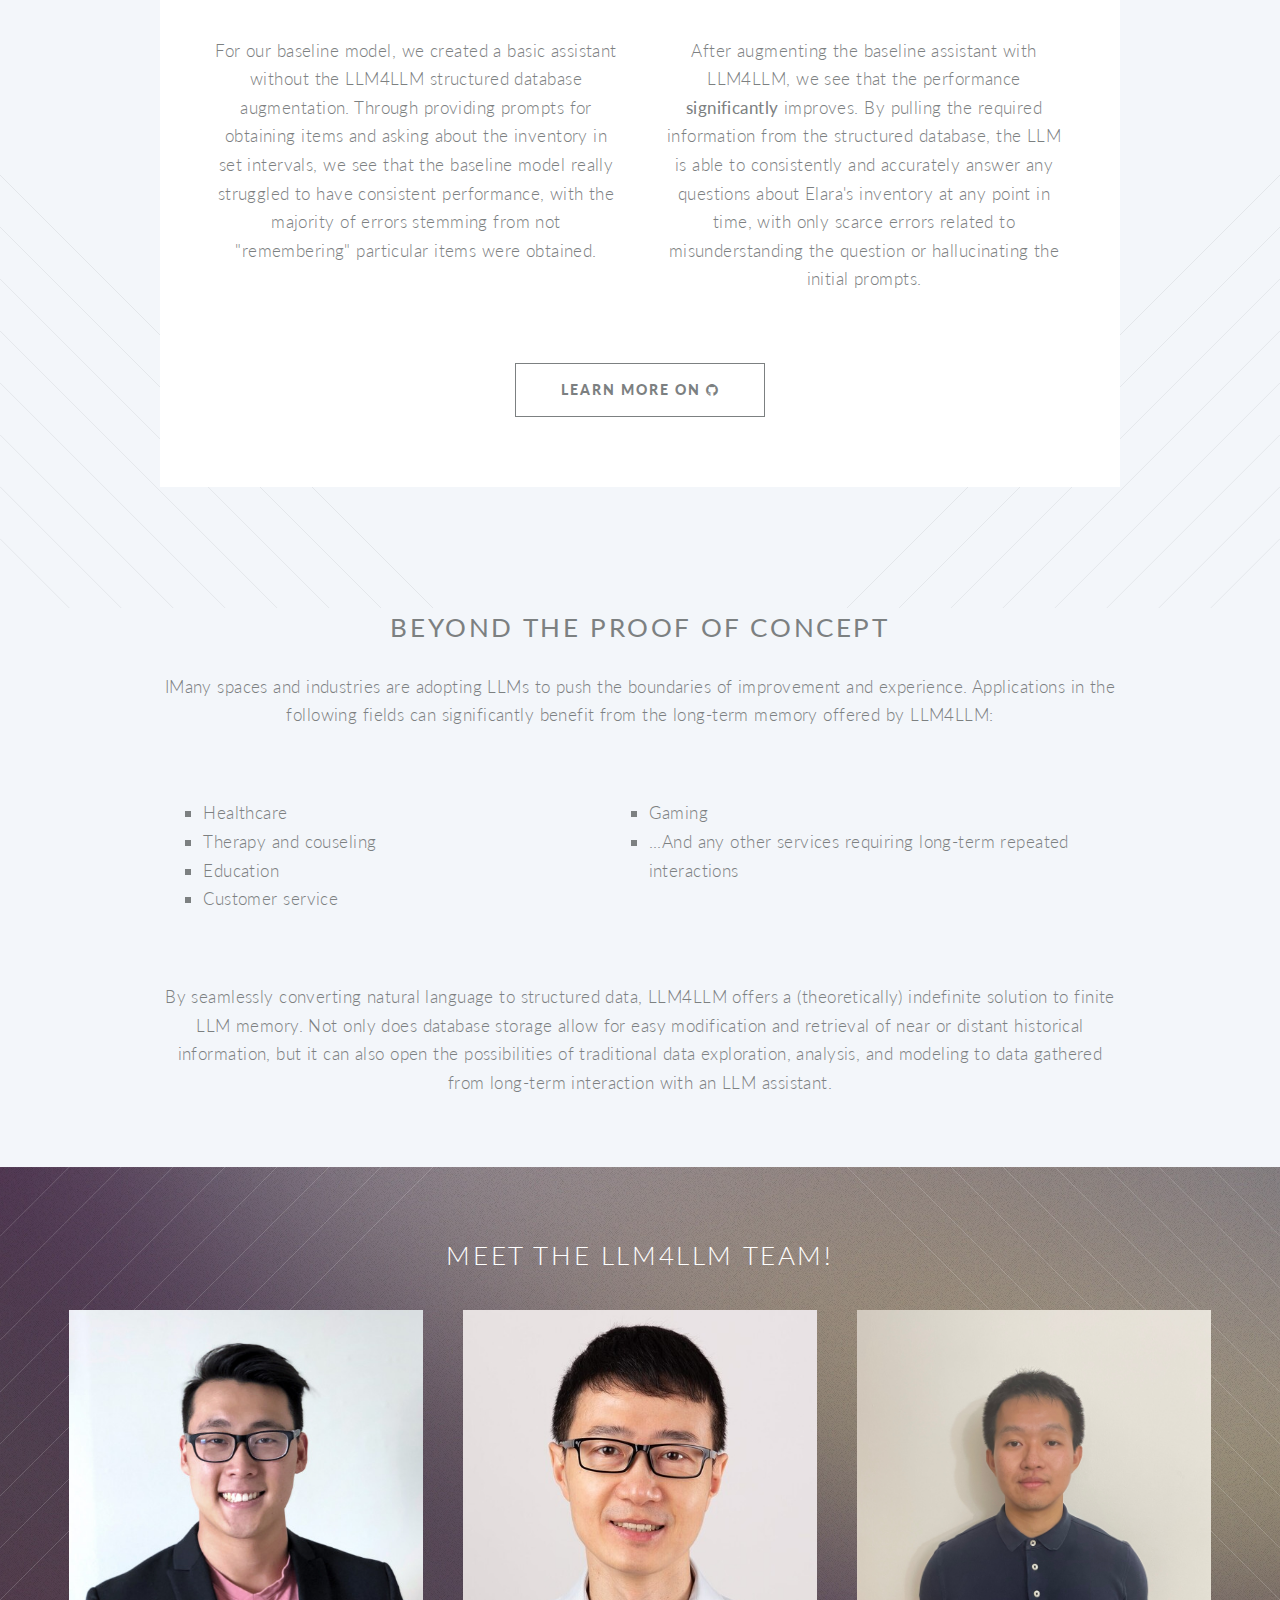
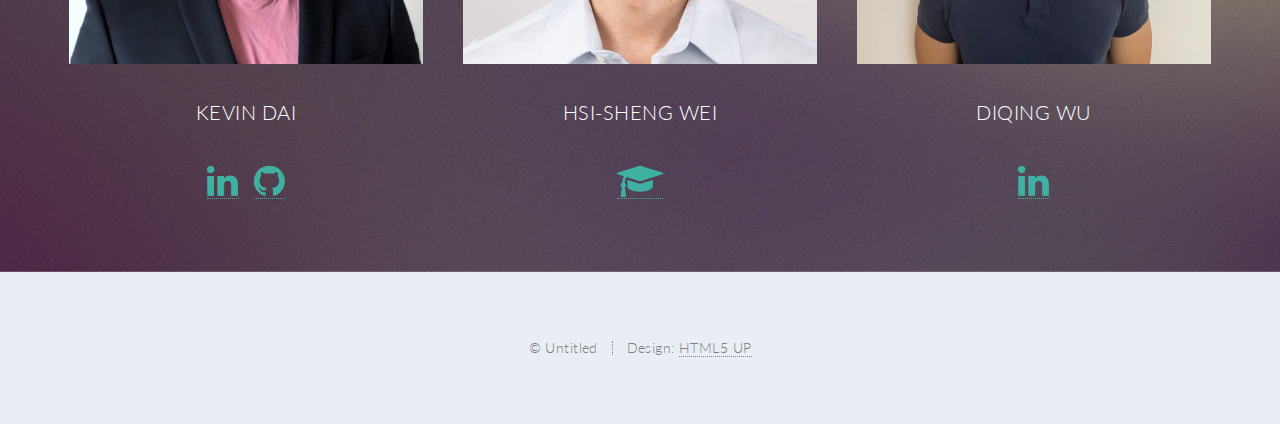
==== commit 453ec034: "first completion of webpage" ====
--- a/index.html
+++ b/index.html
@@ -22,9 +22,13 @@
 					<h1 id="logo"><a href="index.html">LLM4LLM</span></a></h1>
 					<nav id="nav">
 						<ul>
-							<li class="current"><a href="index.html">Home</a></li>
-							<li><a href="index.html">Section 1</a></li>
-							<li><a href="index.html">Section 2</a></li>
+							<li class="current"><a href="#">Home</a></li>
+							<li><a href="#introduction">Introduction</a></li>
+							<li><a href="#overview">Overview</a></li>
+							<li><a href="#components">Components</a></li>
+							<li><a href="#performance">Performance</a></li>
+							<li><a href="#applications">Applications</a></li>
+							<li><a href="#cta">Team</a></li>
 							<!-- <li class="submenu">
 								<a href="#">Layouts</a>
 								<ul>
@@ -81,9 +85,9 @@
 			<!-- Main -->
 				<article id="main">
 
-					<header class="special container">
-						<span class="icon fa-bar-chart-o"></span>
-						<h2>When it comes to long-term assistants, LLMs have some problems...</h2>
+					<header class="special container" id="introduction">
+						<span class="icon fa-group"></span>
+						<h2>When it comes to long-term AI assistants, LLMs have some problems...</h2>
 						<ul id="problem-statment-list">
 							<li>Token limits can lead to truncated context.</li>
 							<li>Information overload can muddy language understanding.</li>
@@ -93,10 +97,11 @@
 
 
 						</ul>
+						<p><strong>How can we augment conversations with LLMs to improve long-term memory while still maintaining the seamless experience of having a conversation that modern LLMs excel at?</strong></p>
 					</header>
 
 					<!-- One -->
-						<section class="wrapper style2 container special-alt">
+						<section class="wrapper style2 container special-alt" id="overview">
 							<div class="row 100%">
 								<div class="6u 12u(narrower)">
 
@@ -139,7 +144,7 @@
 						</section>
 
 					<!-- Two -->
-						<section class="wrapper style1 container special">
+						<section class="wrapper style1 container special" id="components">
 							<h2>How does it work?</h2>
 							<div class="row">
 								<div class="4u 12u(narrower)">
@@ -163,7 +168,7 @@
 									<section>
 										<span class="icon featured fa-database"></span>
 										<header>
-											<h3><!--[-->Storing Information<!--]--></h3>										</header>
+											<h3><!--[-->Information Storage<!--]--></h3>										</header>
 										<p>The LLM will parse the input for relevant information and, using the <a href="https://platform.openai.com/docs/guides/function-calling">function calling API</a>,
 											will insert, delete, or retrieve data from a structured database. 
 											<br>
@@ -178,7 +183,7 @@
 									<section>
 										<span class="icon featured fa-briefcase"></span>
 										<header>
-											<h3><!--[-->Retrieve Information<!--]--></h3>
+											<h3><!--[-->Information Retrieval<!--]--></h3>
 										</header>
 										<p>When asked, the LLM will query the data to fulfill any request requiring the stored data, regardless of how long ago initial data entry happened.
 											<br>
@@ -192,66 +197,41 @@
 						</section>
 
 					<!-- Three -->
-						<section class="wrapper style3 container special">
+						<section class="wrapper style3 container special" id="performance">
 
 							<header class="major">
 								<h2>How does <strong>LLM4LLM</strong> perform against <strong>base LLMs</strong>?</h2>
 							</header>
 
-							<p>We tested our methodology against a base LLM assistant over multiple rounds of obtaining and retrieving information on items throughout Elara's journey. 
-								To test each model's memory, we informed the models that Elara has picked up certain items and then at various time points, asked them three questions:</p>
-								<ul>
-									<li>1) Has the player picked up [item] before?</li>
-									<li>2) How many items has the player picked up so far?</li>
-									<li>3) What was the item the player just picked up?</li>
-								</ul>
-								<p>Our testing method consisted of a <b>simplistic memory test</b> (30 trials with each trial having an item pickup prompt followed by 3 generator story prompts) and a <b>complex memory test</b> (12 trials with each trial having 2 item pickup prompts and 2 story prompts).
-								<br><br>Let's see how the models performed!</p>
+							<p>We tested our methodology against a <b>ChatGPT 3.5-Turbo</b> over multiple rounds of obtaining and retrieving information on items throughout Elara's journey. 
+								To test each model's memory, we informed the models that Elara has picked up certain items and then at various time points, asked about the items that were in her inventory
+								
+								
+								<br><br>Let's see how LLM4LLM performs against a baseline LLM!</p>
+
+							<span class="icon featured fa-ellipsis-h"></span>
 
 							<div class="row">
 								<div class="6u 12u(narrower)">
 
 									<section>
-										<a href="#" class="image featured"><img src="images/pic01.jpg" alt="" /></a>
-										<header>
-											<h3><!--[--><strong>Baseline:</strong> Short-term memory<!--]--></h3>
+										<header>
+											<h3><u><strong>Baseline Performance</strong></u></h3>
 										</header>
-										<p>Sed tristique purus vitae volutpat commodo suscipit amet sed nibh. Proin a ullamcorper sed blandit. Sed tristique purus vitae volutpat commodo suscipit ullamcorper sed blandit lorem ipsum dolore.</p>
+										<h1 style="font-size: 30px; color: red"><b>Accuracy = 63.5% <br>Recall = 27%</b></h1>
+										
+										<p>For our baseline model, we created a basic assistant without the LLM4LLM structured database augmentation. Through providing prompts for obtaining items and asking about the inventory in set intervals, we see that the baseline model really struggled to have consistent performance, with the majority of errors stemming from not "remembering" particular items were obtained.</p>
 									</section>
 
 								</div>
 								<div class="6u 12u(narrower)">
-
-									<section>
-										<a href="#" class="image featured"><img src="images/pic02.jpg" alt="" /></a>
-										<header>
-											<h3><!--[-->An Airport Terminal<!--]--></h3>
+									<section>
+										<header>
+											<h3><u><strong>LLM4LLM Performance</strong></u></h3>
 										</header>
-										<p>Sed tristique purus vitae volutpat commodo suscipit amet sed nibh. Proin a ullamcorper sed blandit. Sed tristique purus vitae volutpat commodo suscipit ullamcorper sed blandit lorem ipsum dolore.</p>
-									</section>
-
-								</div>
-							</div>
-							<div class="row">
-								<div class="6u 12u(narrower)">
-
-									<section>
-										<a href="#" class="image featured"><img src="images/pic03.jpg" alt="" /></a>
-										<header>
-											<h3><!--[-->Hyperspace Travel<!--]--></h3>
-										</header>
-										<p>Sed tristique purus vitae volutpat commodo suscipit amet sed nibh. Proin a ullamcorper sed blandit. Sed tristique purus vitae volutpat commodo suscipit ullamcorper sed blandit lorem ipsum dolore.</p>
-									</section>
-
-								</div>
-								<div class="6u 12u(narrower)">
-
-									<section>
-										<a href="#" class="image featured"><img src="images/pic04.jpg" alt="" /></a>
-										<header>
-											<h3><!--[-->And Another Train<!--]--></h3>
-										</header>
-										<p>Sed tristique purus vitae volutpat commodo suscipit amet sed nibh. Proin a ullamcorper sed blandit. Sed tristique purus vitae volutpat commodo suscipit ullamcorper sed blandit lorem ipsum dolore.</p>
+										<h1 style="font-size: 30px; color: green"><b>Accuracy = 98.75% <br>Recall = 99.38%</b></h1>
+										
+										<p>After augmenting the baseline assistant with LLM4LLM, we see that the performance <b>significantly</b> improves. By pulling the required information from the structured database, the LLM is able to consistently and accurately answer any questions about Elara's inventory at any point in time, with only scarce errors related to misunderstanding the question or hallucinating the initial prompts.</p>
 									</section>
 
 								</div>
@@ -259,7 +239,7 @@
 
 							<footer class="major">
 								<ul class="buttons">
-									<li><a href="#" class="button">See More</a></li>
+									<li><a href="https://github.com/kdai11830/ll-dm" class="button" target="_blank">Learn More on <span class="icon fa-github"></span></a></li>
 								</ul>
 							</footer>
 
@@ -267,32 +247,73 @@
 
 				</article>
 
+				<section class="wrapper style1 container special" id="applications">
+					<h2><strong>Beyond the Proof of Concept</strong></h2>
+					<p>
+					
+					IMany spaces and industries are adopting LLMs to push the boundaries of improvement and experience. Applications in the following fields can significantly benefit from the long-term memory offered by LLM4LLM:</p>
+					<ul id="problem-statment-list">
+						<li>Healthcare</li>
+						<li>Therapy and couseling</li>
+						<li>Education</li>
+						<li>Customer service</li>
+						<li>Gaming</li>
+						<li>...And any other services requiring long-term repeated interactions</li>
+					</ul>
+					
+					By seamlessly converting natural language to structured data, LLM4LLM offers a (theoretically) indefinite solution to finite LLM memory. Not only does database storage allow for easy modification and retrieval of near or distant historical information, but it can also open the possibilities of traditional data exploration, analysis, and modeling to data gathered from long-term interaction with an LLM assistant.
+					</p>
+				</section>
+
 			<!-- CTA -->
 				<section id="cta">
 
 					<header>
-						<h2><!--[-->Ready to do <strong>something</strong>?<!--]--></h2>
-						<p>Proin a ullamcorper elit, et sagittis turpis integer ut fermentum.</p>
+						<h2><!--[-->Meet The LLM4LLM Team!<!--]--></h2>
 					</header>
-					<footer>
-						<ul class="buttons">
-							<li><a href="#" class="button special"><!--[-->Take My Money<!--]--></a></li>
-							<li><a href="#" class="button"><!--[-->LOL Wut<!--]--></a></li>
-						</ul>
-					</footer>
+					<div class="row">
+						<div class="4u 12u(narrower)">
+							<section>
+								<a class="image featured"><img src="images/kevin_profile.jpg" alt="" /></a>
+								<header>
+									<h3><!--[-->Kevin Dai<!--]--></h3>
+								</header>
+								<a href="https://www.linkedin.com/in/kevin-dai-390279139/" target="_blank"><i class="fa fa-linkedin" style="font-size:36px"></i></a>
+								<a href="https://github.com/kdai11830" target="_blank" style="margin-left:10px"><i class="fa fa-github" style="font-size:36px"></i></a>
+							</section>
+						</div>
+						<div class="4u 12u(narrower)">
+							<section>
+								<a class="image featured"><img src="images/hsisheng_profile.png" alt="" /></a>
+								<header>
+									<h3><!--[-->Hsi-Sheng Wei<!--]--></h3>
+								</header>
+								
+								<a href="https://www.sw.ntpu.edu.tw/index.php?option=members&lang=cht&task=pageinfo&id=4&belongid=1&index=2" target="_blank"><i class="fa fa-graduation-cap" style="font-size:36px"></i></a>
+
+							</section>
+						</div>
+
+						<div class="4u 12u(narrower)">
+							<section>
+							
+								<a class="image featured"><img src="images/diqing_profile.jpg" alt="" /></a>
+								<header>
+									<h3><!--[-->Diqing Wu<!--]--></h3>
+								</header>
+								<a href="https://www.linkedin.com/in/diqing-wu-3232514a/" target="_blank"><i class="fa fa-linkedin" style="font-size:36px"></i></a>
+								
+							</section>
+						</div>
+					</div>
+					
 
 				</section>
+				
 
 			<!-- Footer -->
 				<footer id="footer">
 
-					<ul class="icons">
-						<li><a href="#" class="icon circle fa-twitter"><span class="label">Twitter</span></a></li>
-						<li><a href="#" class="icon circle fa-facebook"><span class="label">Facebook</span></a></li>
-						<li><a href="#" class="icon circle fa-google-plus"><span class="label">Google+</span></a></li>
-						<li><a href="#" class="icon circle fa-github"><span class="label">Github</span></a></li>
-						<li><a href="#" class="icon circle fa-dribbble"><span class="label">Dribbble</span></a></li>
-					</ul>
 
 					<ul class="copyright">
 						<li>&copy; Untitled</li><li>Design: <a href="http://html5up.net">HTML5 UP</a></li>
--- a/assets/css/main.css
+++ b/assets/css/main.css
@@ -1783,7 +1783,7 @@
 	}
 
 		.image:before {
-			background: url("images/overlay.png");
+			/* background: url("images/overlay.png"); */
 			content: '';
 			height: 100%;
 			left: 0;
